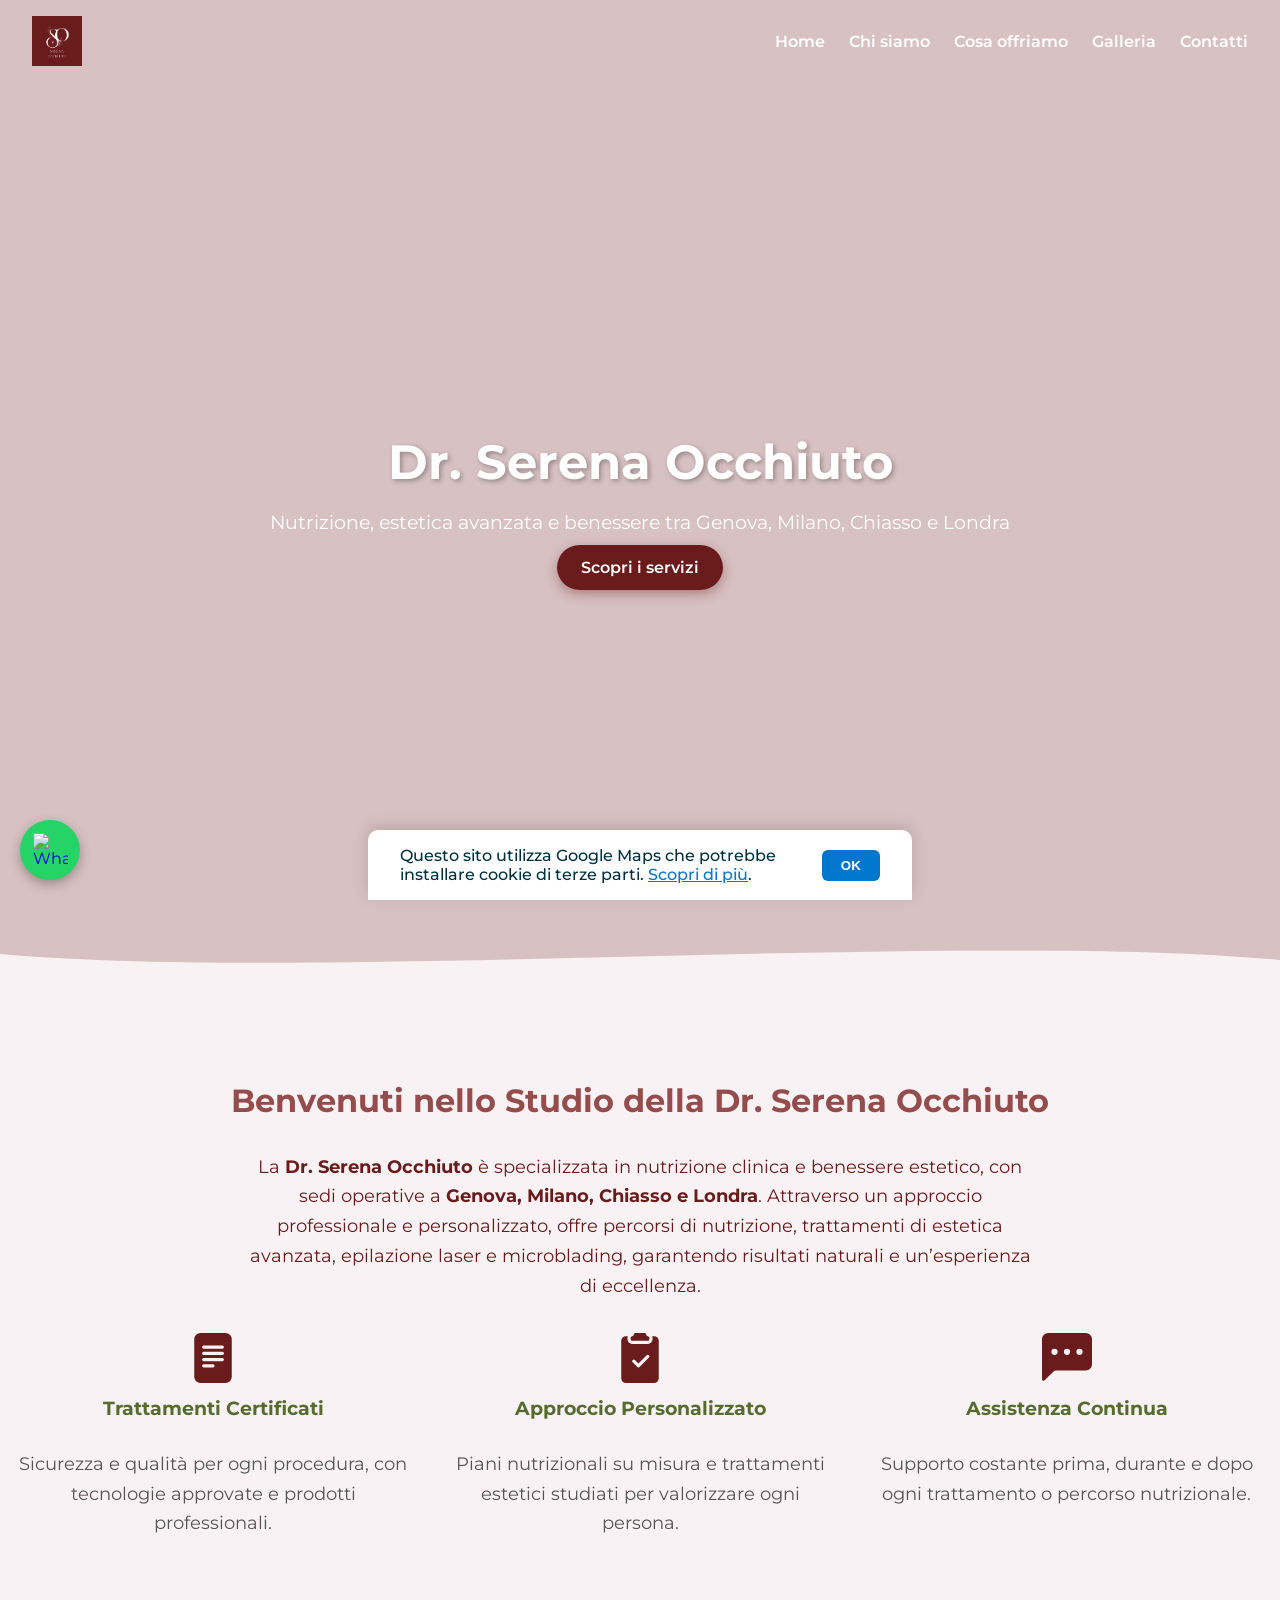
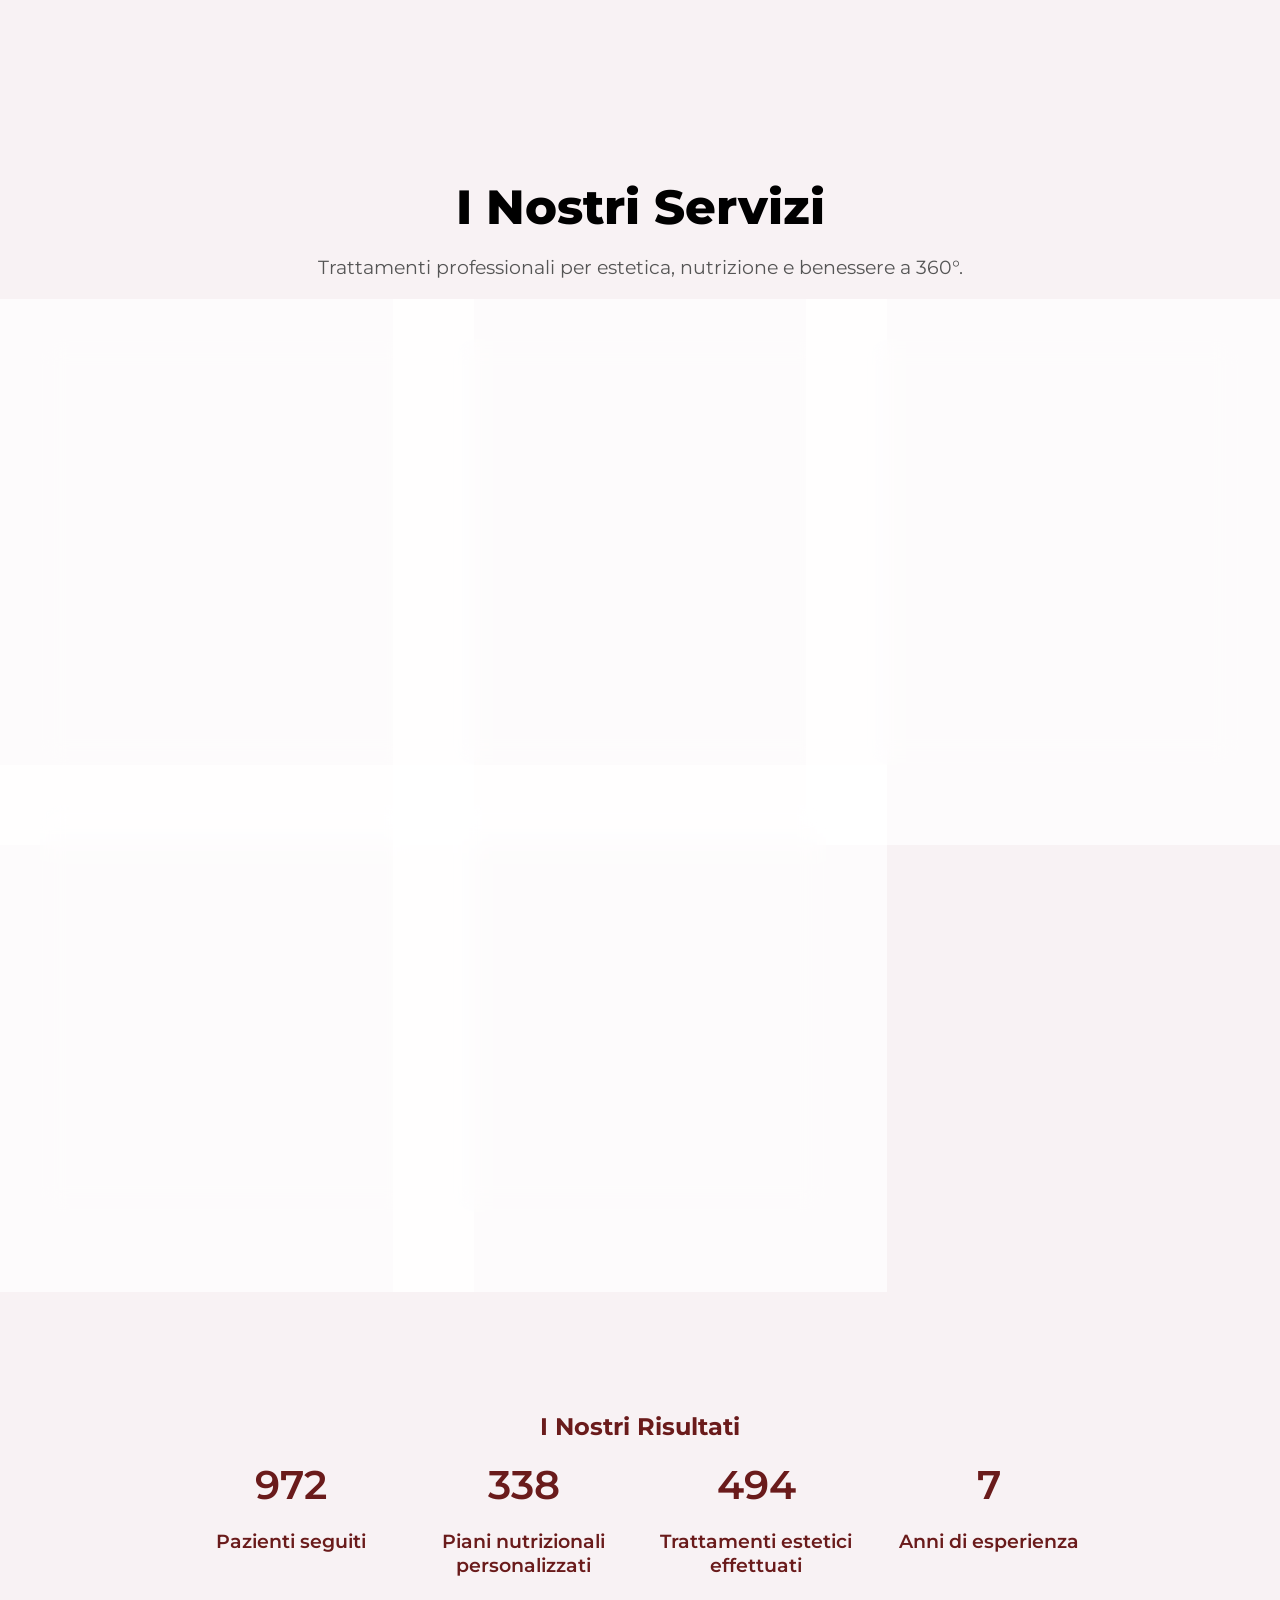
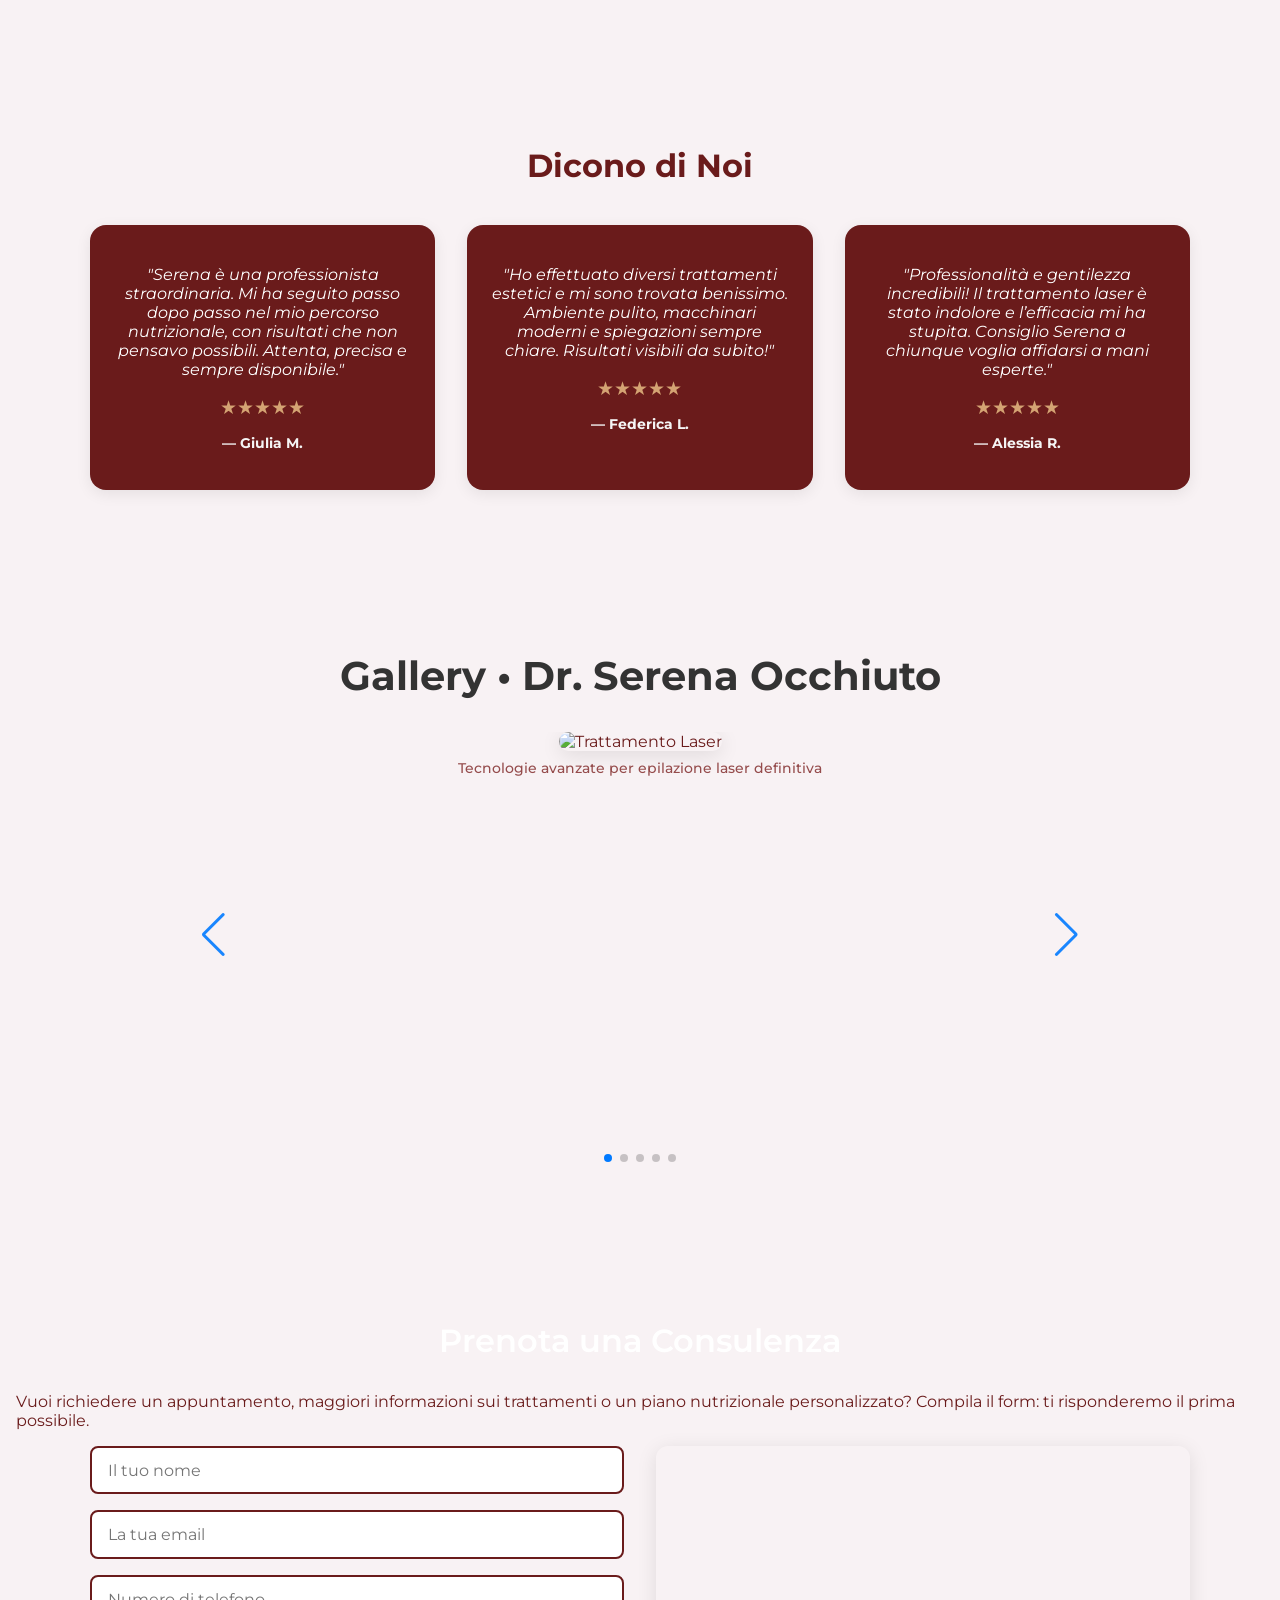
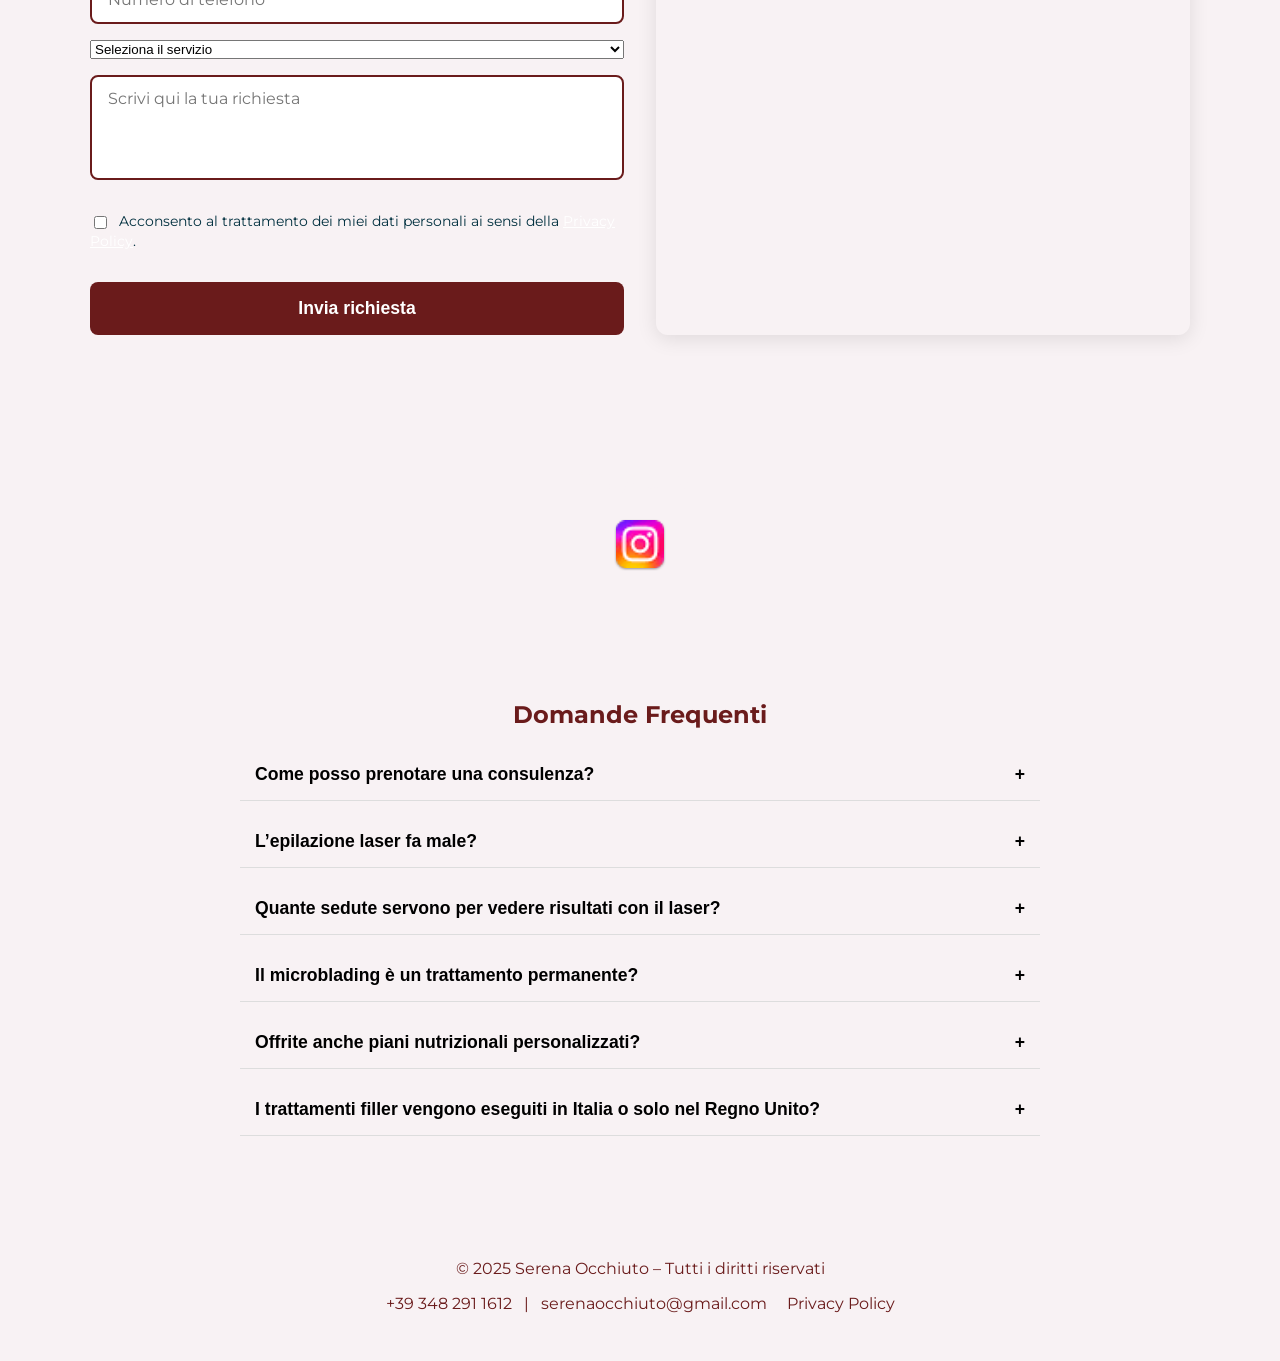
==== index.html @ f7e4e3d3 "inizio" ====
<!DOCTYPE html>
<html lang="it">
<head>
    <meta charset="UTF-8">
    <meta name="viewport" content="width=device-width, initial-scale=1.0">
    <title>Dott. Serena Occhiuto - Home</title>
    <link rel="icon" href="O.png" type="image/png">
    <link rel="stylesheet" href="style.css">
    <link href="https://cdn.jsdelivr.net/npm/aos@2.3.4/dist/aos.css" rel="stylesheet">
    <link href="https://fonts.googleapis.com/css2?family=Montserrat:wght@400;600&display=swap" rel="stylesheet">
    <link rel="stylesheet" href="https://cdn.jsdelivr.net/npm/swiper@10/swiper-bundle.min.css" />
    <link rel="stylesheet" href="https://cdnjs.cloudflare.com/ajax/libs/font-awesome/6.4.0/css/all.min.css" integrity="sha512-papTgkAgF6DHQps4jzFqXTmFChFbRpiEuk+xO+Uuk6A3pFP6Y65IG9Bp6PA2XvwFyKxJQfaJTOkB3Vr+VsyYkg==" crossorigin="anonymous" referrerpolicy="no-referrer" /></head>
<body>

<div id="cookie-banner" class="hidden">
    <p>
        Questo sito utilizza Google Maps che potrebbe installare cookie di terze parti.
        <a href="/privacy.html" target="_blank" rel="noopener">Scopri di più</a>.
    </p>
    <button id="accept-cookies">OK</button>
</div>

<!-- Navbar -->
<header class="navbar" id="navbar">
    <img src="O.png" alt="Alma Favignana logo" class="logo">
    <div class="menu-toggle" id="menu-toggle" aria-label="Apri menu">&#9776;</div>
    <nav class="nav-links" id="nav">
        <a href="#hero">Home</a>
        <a href="#about">Chi siamo</a>
        <a href="#lux-services">Cosa offriamo</a>
        <a href="#gallery">Galleria</a>
        <a href="#contact">Contatti</a>
    </nav>
</header>

<!-- Hero -->
<section class="hero" id="hero">
    <div class="hero-overlay"></div>
    <div class="hero-content" data-aos="fade-up">
        <h1>Dr. Serena Occhiuto</h1>
        <p>Nutrizione, estetica avanzata e benessere tra Genova, Milano, Chiasso e Londra</p>
        <a href="#about" class="btn">Scopri i servizi</a>
    </div>
    <div class="hero-wave">
        <svg viewBox="0 0 1440 320" preserveAspectRatio="none">
            <path d="M0,224 C360,300 1080,160 1440,240 L1440,320 L0,320 Z"></path>
        </svg>
    </div>
</section>



<!-- About -->
<section id="about" data-aos="fade-up">
    <h2>Benvenuti nello Studio della Dr. Serena Occhiuto</h2>

    <div class="about-intro">
        <p>
            La <strong>Dr. Serena Occhiuto</strong> è specializzata in nutrizione clinica e benessere estetico,
            con sedi operative a <strong>Genova, Milano, Chiasso e Londra</strong>.
            Attraverso un approccio professionale e personalizzato, offre percorsi di
            nutrizione, trattamenti di estetica avanzata, epilazione laser e microblading,
            garantendo risultati naturali e un’esperienza di eccellenza.
        </p>
    </div>

    <!-- Sezione vantaggi con icone sopra -->
    <div class="about-benefits" data-aos="fade-up">
        <div class="benefit-item">
            <!-- Icona SVG inline -->
            <svg xmlns="http://www.w3.org/2000/svg" width="50" height="50" fill="currentColor" class="bi bi-file-text-fill" viewBox="0 0 16 16">
                <path d="M12 0H4a2 2 0 0 0-2 2v12a2 2 0 0 0 2 2h8a2 2 0 0 0 2-2V2a2 2 0 0 0-2-2M5 4h6a.5.5 0 0 1 0 1H5a.5.5 0 0 1 0-1m-.5 2.5A.5.5 0 0 1 5 6h6a.5.5 0 0 1 0 1H5a.5.5 0 0 1-.5-.5M5 8h6a.5.5 0 0 1 0 1H5a.5.5 0 0 1 0-1m0 2h3a.5.5 0 0 1 0 1H5a.5.5 0 0 1 0-1"/>
            </svg>
            <h3>Trattamenti Certificati</h3>
            <p>Sicurezza e qualità per ogni procedura, con tecnologie approvate e prodotti professionali.</p>
        </div>

        <div class="benefit-item">
            <svg xmlns="http://www.w3.org/2000/svg" width="50" height="50" fill="currentColor" class="bi bi-clipboard2-check-fill" viewBox="0 0 16 16">
                <path d="M10 .5a.5.5 0 0 0-.5-.5h-3a.5.5 0 0 0-.5.5.5.5 0 0 1-.5.5.5.5 0 0 0-.5.5V2a.5.5 0 0 0 .5.5h5A.5.5 0 0 0 11 2v-.5a.5.5 0 0 0-.5-.5.5.5 0 0 1-.5-.5"/>
                <path d="M4.085 1H3.5A1.5 1.5 0 0 0 2 2.5v12A1.5 1.5 0 0 0 3.5 16h9a1.5 1.5 0 0 0 1.5-1.5v-12A1.5 1.5 0 0 0 12.5 1h-.585q.084.236.085.5V2a1.5 1.5 0 0 1-1.5 1.5h-5A1.5 1.5 0 0 1 4 2v-.5q.001-.264.085-.5m6.769 6.854-3 3a.5.5 0 0 1-.708 0l-1.5-1.5a.5.5 0 1 1 .708-.708L7.5 9.793l2.646-2.647a.5.5 0 0 1 .708.708"/>
            </svg>
            <h3>Approccio Personalizzato</h3>
            <p>Piani nutrizionali su misura e trattamenti estetici studiati per valorizzare ogni persona.</p>
        </div>

        <div class="benefit-item">
            <svg xmlns="http://www.w3.org/2000/svg" width="50" height="50" fill="currentColor" class="bi bi-chat-left-dots-fill" viewBox="0 0 16 16">
                <path d="M0 2a2 2 0 0 1 2-2h12a2 2 0 0 1 2 2v8a2 2 0 0 1-2 2H4.414a1 1 0 0 0-.707.293L.854 15.146A.5.5 0 0 1 0 14.793zm5 4a1 1 0 1 0-2 0 1 1 0 0 0 2 0m4 0a1 1 0 1 0-2 0 1 1 0 0 0 2 0m3 1a1 1 0 1 0 0-2 1 1 0 0 0 0 2"/>
            </svg>
            <h3>Assistenza Continua</h3>
            <p>Supporto costante prima, durante e dopo ogni trattamento o percorso nutrizionale.</p>
        </div>
    </div>
</section>

<section id="lux-services" class="lux-services">
    <div class="lux-container">

        <h2 class="lux-title" data-aos="fade-up">I Nostri Servizi</h2>
        <p class="lux-subtitle" data-aos="fade-up">
            Trattamenti professionali per estetica, nutrizione e benessere a 360°.
        </p>

        <div class="lux-grid">

            <!-- CARD 1 -->
            <div class="lux-card" data-aos="zoom-in">
                <div class="lux-img">
                    <img src="https://colombo.b-cdn.net/wp-content/uploads/2021/09/ragioni_per_mangiare_sano.jpg" alt="">
                </div>
                <div class="lux-content">
                    <h3>Nutrizione Clinica</h3>
                    <p>Piani personalizzati per dimagrimento, benessere ormonale e salute metabolica.</p>
                </div>
            </div>

            <!-- CARD 2 -->
            <div class="lux-card" data-aos="zoom-in" data-aos-delay="100">
                <div class="lux-img">
                    <img src="https://centroesteticovanille.com/wp-content/uploads/2022/04/centro-estetico-trattamenti-di-laserterapia-Modena-consulenza.jpg" alt="">
                </div>
                <div class="lux-content">
                    <h3>Estetica Avanzata</h3>
                    <p>Filler labbra, biostimolazioni, skinbooster e trattamenti anti-age.</p>
                </div>
            </div>

            <!-- CARD 3 -->
            <div class="lux-card" data-aos="zoom-in" data-aos-delay="200">
                <div class="lux-img">
                    <img src="https://cdn01.cupsolidale.it/slir/w1200/upload/2/65d5f2d66c13a_laser-peli.png" alt="">
                </div>
                <div class="lux-content">
                    <h3>Epilazione Laser</h3>
                    <p>Risultati permanenti e sicuri con laser professionale di ultima generazione.</p>
                </div>
            </div>

            <!-- CARD 4 -->
            <div class="lux-card" data-aos="zoom-in" data-aos-delay="300">
                <div class="lux-img">
                    <img src="https://queensalon.it/wp-content/uploads/2022/09/MICROBLADING-queensalon.jpg" alt="">
                </div>
                <div class="lux-content">
                    <h3>Microblading</h3>
                    <p>Tecnica pelo a pelo iperrealistica per sopracciglia perfette e definite.</p>
                </div>
            </div>

            <!-- CARD 5 -->
            <div class="lux-card" data-aos="zoom-in" data-aos-delay="400">
                <div class="lux-img">
                    <img src="https://mimicao.it/wp-content/uploads/2023/05/microblading-a-torino.jpg" alt="">
                </div>
                <div class="lux-content">
                    <h3>Trattamenti UK</h3>
                    <p>Filler, anti-age e contouring eseguiti da professionista qualificata in UK.</p>
                </div>
            </div>

        </div>

    </div>
</section>

<!-- Counter animati -->
<section id="counters" class="counter-section" data-aos="fade-up">
    <h2>I Nostri Risultati</h2>

    <div class="counter-container">

        <div class="counter-box">
            <span class="counter" data-target="3508">0</span>
            <p>Pazienti seguiti</p>
        </div>

        <div class="counter-box">
            <span class="counter" data-target="1237">0</span>
            <p>Piani nutrizionali personalizzati</p>
        </div>

        <div class="counter-box">
            <span class="counter" data-target="1810">0</span>
            <p>Trattamenti estetici effettuati</p>
        </div>

        <div class="counter-box">
            <span class="counter" data-target="7">0</span>
            <p>Anni di esperienza</p>
        </div>

    </div>
</section>
<!-- Reviews -->
<section id="reviews" class="reviews-section" data-aos="fade-up">
    <h2>Dicono di Noi</h2>

    <div class="reviews-container">

        <div class="review-card">
            <p class="review-text">
                "Serena è una professionista straordinaria. Mi ha seguito passo dopo passo nel mio percorso nutrizionale, con risultati che non pensavo possibili. Attenta, precisa e sempre disponibile."
            </p>
            <div class="review-stars">★★★★★</div>
            <p class="review-author">— Giulia M.</p>
        </div>

        <div class="review-card">
            <p class="review-text">
                "Ho effettuato diversi trattamenti estetici e mi sono trovata benissimo. Ambiente pulito, macchinari moderni e spiegazioni sempre chiare. Risultati visibili da subito!"
            </p>
            <div class="review-stars">★★★★★</div>
            <p class="review-author">— Federica L.</p>
        </div>

        <div class="review-card">
            <p class="review-text">
                "Professionalità e gentilezza incredibili! Il trattamento laser è stato indolore e l’efficacia mi ha stupita. Consiglio Serena a chiunque voglia affidarsi a mani esperte."
            </p>
            <div class="review-stars">★★★★★</div>
            <p class="review-author">— Alessia R.</p>
        </div>

    </div>
</section>

<!-- Galleria -->
<section id="gallery" class="gallery-section" data-aos="fade-up">
    <h2>Gallery • Dr. Serena Occhiuto</h2>

    <div class="swiper mySwiper">
        <div class="swiper-wrapper">

            <div class="swiper-slide">
                <img src="https://lamanicure.it/wp-content/themes/yootheme/cache/Centro-estetico-per-Epilazione-laser--303c34d3.jpeg" alt="Trattamento Laser">
                <p class="caption">Tecnologie avanzate per epilazione laser definitiva</p>
            </div>

            <div class="swiper-slide">
                <img src="https://www.safenutrition.it/upimages/pianonutri.jpg" alt="Nutrizione">
                <p class="caption">Piani nutrizionali personalizzati per ogni esigenza</p>
            </div>

            <div class="swiper-slide">
                <img src="https://www.jacademy.com/wp-content/uploads/2023/09/microblading-2.jpg" alt="Microblading">
                <p class="caption">Microblading professionale: sopracciglia perfette e naturali</p>
            </div>

            <div class="swiper-slide">
                <img src="https://www.beautyarmony.it/wp-content/uploads/2023/03/AdobeStock_341291846.jpg" alt="Estetica Avanzata">
                <p class="caption">Trattamenti viso e corpo per un benessere totale</p>
            </div>

            <div class="swiper-slide">
                <img src="https://www.my-personaltrainer.it/2025/04/17/trattamenti-iniettivi_900x760.jpeg" alt="Filler">
                <p class="caption">Trattamenti estetici iniettivi (UK)</p>
            </div>

        </div>

        <!-- Pagination + Navigation -->
        <div class="swiper-pagination"></div>
        <div class="swiper-button-prev"></div>
        <div class="swiper-button-next"></div>
    </div>
</section>

<!-- Contatti / Prenotazioni -->
<section id="contact" class="cta" data-aos="fade-up">
    <h2>Prenota una Consulenza</h2>
    <p class="cta-intro">
        Vuoi richiedere un appuntamento, maggiori informazioni sui trattamenti o un piano nutrizionale personalizzato?
        Compila il form: ti risponderemo il prima possibile.
    </p>

    <div class="contact-container">

        <!-- Form -->
        <form class="contact-form" data-aos="fade-up" data-aos-delay="200">
            <input type="text" name="name" placeholder="Il tuo nome" required>
            <input type="email" name="email" placeholder="La tua email" required>
            <input type="tel" name="phone" placeholder="Numero di telefono" required>

            <select name="service" required>
                <option value="" disabled selected>Seleziona il servizio</option>
                <option value="nutrizione">Nutrizione</option>
                <option value="laser">Epilazione Laser</option>
                <option value="estetica">Trattamenti Estetici</option>
                <option value="microblading">Microblading</option>
                <option value="filler">Injections (UK)</option>
                <option value="altro">Altro / Informazioni</option>
            </select>

            <textarea name="message" rows="4" placeholder="Scrivi qui la tua richiesta" required></textarea>

            <label class="privacy-consent">
                <input type="checkbox" name="privacy" required>
                Acconsento al trattamento dei miei dati personali ai sensi della
                <a href="privacy.html" target="_blank" rel="noopener">Privacy Policy</a>.
            </label>

            <button type="submit">Invia richiesta</button>
        </form>

        <!-- Map -->
        <div class="map-wrapper">
            <iframe src="https://www.google.com/maps/embed?pb=!1m18!1m12!1m3!1d2849.0149038410486!2d8.959283!3d44.43285649999999!2m3!1f0!2f0!3f0!3m2!1i1024!2i768!4f13.1!3m3!1m2!1s0x12d34525a19ebdb5%3A0x6cba00123af70db9!2sStudio%20SC!5e0!3m2!1sit!2sit!4v1764954743178!5m2!1sit!2sit" width="600" height="450" style="border:0;" allowfullscreen="" loading="lazy" referrerpolicy="no-referrer-when-downgrade"></iframe>
        </div>

    </div>
</section>

<section id="social" class="social-section" data-aos="fade-up">
    <h2>Seguici</h2>
    <div class="social-icons">
        <a href="https://www.instagram.com/__studiosc?igsh=MWx2YXNsdmRvaWEzcA%3D%3D" target="_blank" rel="noopener" aria-label="Instagram">
            <img src="[data-uri]" alt="Instagram">
        </a>
    </div>
</section>

<!-- FAQ -->
<section id="faq" class="faq-section" data-aos="fade-up">

    <h2 class="faq-title">Domande Frequenti</h2>

    <div class="faq-container">

        <div class="faq-item">
            <button class="faq-question">
                Come posso prenotare una consulenza?
                <span class="icon">+</span>
            </button>
            <div class="faq-answer">
                <p>Puoi prenotare direttamente tramite il form sul sito oppure contattarci via telefono o WhatsApp. Rispondiamo in breve tempo.</p>
            </div>
        </div>

        <div class="faq-item">
            <button class="faq-question">
                L’epilazione laser fa male?
                <span class="icon">+</span>
            </button>
            <div class="faq-answer">
                <p>No, il trattamento è generalmente ben tollerato. Può causare un lieve fastidio, ma utilizziamo tecnologie moderne che riducono la sensazione di calore.</p>
            </div>
        </div>

        <div class="faq-item">
            <button class="faq-question">
                Quante sedute servono per vedere risultati con il laser?
                <span class="icon">+</span>
            </button>
            <div class="faq-answer">
                <p>In media sono necessarie 6–10 sedute, ma varia in base al fototipo, alla zona trattata e alla crescita del pelo. Verrà valutato un percorso personalizzato.</p>
            </div>
        </div>

        <div class="faq-item">
            <button class="faq-question">
                Il microblading è un trattamento permanente?
                <span class="icon">+</span>
            </button>
            <div class="faq-answer">
                <p>No, il microblading è semi-permanente. La durata media è di 12–18 mesi, a seconda del tipo di pelle e della cura post-trattamento.</p>
            </div>
        </div>

        <div class="faq-item">
            <button class="faq-question">
                Offrite anche piani nutrizionali personalizzati?
                <span class="icon">+</span>
            </button>
            <div class="faq-answer">
                <p>Sì, realizziamo percorsi nutrizionali personalizzati per dimagrimento, benessere metabolico, sport, ritenzione idrica e obiettivi estetici.</p>
            </div>
        </div>

        <div class="faq-item">
            <button class="faq-question">
                I trattamenti filler vengono eseguiti in Italia o solo nel Regno Unito?
                <span class="icon">+</span>
            </button>
            <div class="faq-answer">
                <p>I trattamenti iniettivi (come filler e anti-age) vengono eseguiti esclusivamente nel Regno Unito, dove la professionista è certificata.</p>
            </div>
        </div>

    </div>
</section>

<a href="https://wa.me/393482911612" class="whatsapp" target="_blank" rel="noopener noreferrer">
    <img src="https://upload.wikimedia.org/wikipedia/commons/6/6b/WhatsApp.svg" alt="WhatsApp" />
</a>

<!-- Footer -->
<footer data-aos="fade-up">
    <p>&copy; 2025 Serena Occhiuto – Tutti i diritti riservati</p>
    <p>
        <a href="tel:+393202467716"> +39 348 291 1612</a> |
        <a href=""> serenaocchiuto@gmail.com</a>
        <a href="privacy.html">Privacy Policy</a>
    </p>
</footer>

<!-- Script -->
<script src="https://cdn.jsdelivr.net/npm/swiper@10/swiper-bundle.min.js"></script>
<script src="script.js"></script>
<script src="https://cdn.jsdelivr.net/npm/aos@2.3.4/dist/aos.js"></script>

<script>
    AOS.init({ duration: 800, once: true });
</script>
</body>
</html>
---- style.css ----
@import url('https://fonts.googleapis.com/css2?family=Inter:wght@400;500;600&display=swap');

html {
    scroll-behavior: smooth;
}

:root {
    --marine: #954c4c;
    --sand: #F8F2F4;
    --dark: #2C2C2C;
}

body {
    margin: 0;
    font-family: 'Montserrat', sans-serif;
    background: var(--sand);
    color: #6A1B1B;
}


.free-shipping {
    background-color: var(--sand); /* sfondo chiaro */
    overflow: hidden;
    white-space: nowrap;

}

.scrolling-text p {
    display: inline-block;
    padding-left: 100%; /* parte fuori dallo schermo a destra */
    animation: scroll-left 15s linear infinite;
    font-weight: bold;
    font-size: 1rem;
    color: #556B2F; /* colore testo */
}

@keyframes scroll-left {
    0% { transform: translateX(0); }
    100% { transform: translateX(-100%); }
}

/* Responsive */
@media (max-width: 600px) {
    .scrolling-text p {
        font-size: 0.9rem;
    }
}


/* Navbar */
.navbar {
    position: fixed;
    top: 0;
    left: 0;
    right: 0;
    z-index: 1000;
    display: flex;
    justify-content: space-between;
    align-items: center;
    padding: 1rem 2rem;
    background-color: transparent;
    transition: background-color 0.4s ease, box-shadow 0.4s ease;
}

.navbar.scrolled {
    background-color: #6A1B1B;
    box-shadow: 0 4px 12px rgba(0, 0, 0, 0.15);
}

.logo {
    height: 50px;
}

.nav-links {
    display: flex;
    gap: 1.5rem;
    align-items: center;
}

.nav-links a {
    color: white;
    text-decoration: none;
    font-weight: 600;
    position: relative;
    transition: color 0.3s ease;
}

.nav-links a::after {
    content: "";
    position: absolute;
    left: 0;
    bottom: -5px;
    height: 2px;
    width: 100%;
    background: #D4A373;
    transform: scaleX(0);
    transform-origin: right;
    transition: transform 0.3s ease;
}

.nav-links a:hover {
    color: #D4A373;
}

.nav-links a:hover::after {
    transform: scaleX(1);
    transform-origin: left;
}

/* Toggle hamburger */
.menu-toggle {
    display: none;
    font-size: 2rem;
    cursor: pointer;
    color: white;
    z-index: 1001;
}

/* Mobile */
@media (max-width: 768px) {
    .nav-links {
        position: fixed;
        top: 0;
        right: -100%;
        height: 100vh;
        width: 40%;
        background: #6A1B1B;
        flex-direction: column;
        justify-content: center;
        align-items: flex-start;
        padding: 4rem 2rem;
        gap: 1.5rem;
        transition: right 0.4s ease-in-out;
        z-index: 999;
    }

    .nav-links.open {
        right: 0;
    }

    .nav-links a {
        font-size: 1.2rem;
        width: 100%;
        border-bottom: 1px solid rgba(255, 255, 255, 0.1);
        padding-bottom: 0.8rem;
    }

    .menu-toggle {
        display: block;
    }
}

/* Hero */
.hero {
    padding-top: 80px; /* o quanto è alta la navbar  */
    position: relative;
    height: 90vh;
    background: url('https://www.beautech.it/wp-content/uploads/4-8.jpg') center/cover no-repeat;
    display: flex;
    align-items: center;
    justify-content: center;
    text-align: center;
    color: white;
    padding-bottom: 100px; /* Spazio per non sovrapporre il bottone */
    overflow: hidden;
}

.hero-overlay {
    position: absolute;
    inset: 0;
    background: rgba(106, 27, 27, 0.5);
    opacity: 0.45; /* più basso = più trasparente */
}

.hero-content {
    position: relative;
    z-index: 1;
    text-align: center;
    color: white;
    padding: 2rem;
}

.hero-content h1 {
    font-size: 3rem;
    margin-bottom: 0.5rem;
    text-shadow: 2px 2px 5px rgba(0,0,0,0.3);
}

.hero-content p {
    font-size: 1.2rem;
    margin-bottom: 1.5rem;
}

/* Pulsante hero */
.btn {
    background: #6A1B1B;
    color: #fff;
    padding: 0.8rem 1.5rem;
    border-radius: 50px;
    text-decoration: none;
    font-weight: 600;
    box-shadow: 0 4px 12px rgba(106, 27, 27, 0.4);
    transition: transform 0.2s ease, box-shadow 0.3s ease;
}

.btn:hover {
    transform: translateY(-2px);
    box-shadow: 0 6px 15px rgba(106, 27, 27, 0.6);
}

/* Onda */
.hero-wave {
    position: absolute;
    bottom: 0;
    left: 0;
    width: 100%;
    line-height: 0;
    z-index: 1;
}

.hero-wave svg {
    display: block;
    width: 100%;
    height: 120px;
    fill: var(--sand);
}

.hero-wave path {
    fill: var(--sand);
}

@media (max-width: 768px) {
    .hero {
        padding-bottom: 140px; /* più spazio sotto per evitare sovrapposizione */
    }

    .hero-wave svg {
        height: 160px; /* onda più grande su mobile */
    }
}

/* About */
#about {
    padding: 4rem 1rem;
    text-align: center;
    background: var(--sand);
}

#about h2 {
    font-size: 2rem;
    margin-bottom: 2rem;
    color: var(--marine);
}

#about p {
    max-width: 800px;
    margin: 1rem auto;
    font-size: 1.1rem;
    line-height: 1.7;
}

.about-list {
    list-style: none;
    padding: 0;
    max-width: 700px;
    margin: 1rem auto;
    text-align: left;
}

.about-list li {
    position: relative;
    padding-left: 1.5rem;
    margin-bottom: 0.8rem;
    font-size: 1.05rem;
}

.about-list li::before {
    content: '✔';
    position: absolute;
    left: 0;
    color: var(--marine);
    font-size: 1rem;
}

.about-benefits {
    display: flex;
    justify-content: space-between;
    gap: 2rem;
    margin-top: 2rem;
    flex-wrap: wrap;
    text-align: center;
}

.benefit-item {
    display: flex;
    flex-direction: column;
    align-items: center;
    gap: 0.8rem;
    flex: 1 1 250px;
}

.benefit-item img {
    width: 60px;
    height: 60px;
}

.benefit-item h3 {
    margin: 0;
    font-size: 1.2rem;
    color: #556B2F;
}

.benefit-item p {
    margin: 0.3rem 0 0;
    color: #555;
    font-size: 0.95rem;
}

/* Responsive */
@media (max-width: 768px) {
    .about-benefits {
        flex-direction: column;
        gap: 1.5rem;
    }
}


/* Services Section */
.services-section {
    padding: 100px 20px;
    text-align: center;
    background: var(--sand);
}

.services-section h2 {
    font-size: 2.8rem;
    font-weight: 700;
    margin-bottom: 10px;
    color: #111;
}

.services-subtitle {
    font-size: 1.1rem;
    color: #555;
    margin-bottom: 50px;
}

/* Grid Layout */
.services-grid {
    display: grid;
    grid-template-columns: repeat(auto-fit, minmax(260px, 1fr));
    gap: 30px;
}

/* Service Card */
.service-card {
    background: #fff;
    padding: 40px 25px;
    border-radius: 20px;
    box-shadow: 0 10px 35px rgba(0,0,0,0.08);
    transition: all 0.3s ease;
    cursor: pointer;
    position: relative;
    overflow: hidden;
}

.service-card:hover {
    transform: translateY(-10px);
    box-shadow: 0 20px 45px rgba(0,0,0,0.15);
}

/* Icon */
.service-icon {
    font-size: 60px;
    margin-bottom: 20px;
    color: #c89af2; /* Colore di accento moderno */
}

/* Heading */
.service-card h3 {
    font-size: 1.4rem;
    font-weight: 600;
    margin-bottom: 10px;
    color: #222;
}

/* Text */
.service-card p {
    font-size: 1rem;
    color: #666;
}

/* Hover Glow Effect */
.service-card::before {
    content: "";
    position: absolute;
    top: -50%;
    left: -50%;
    width: 250%;
    height: 250%;
    background: radial-gradient(circle, rgba(200,154,242,0.2) 0%, transparent 70%);
    transform: scale(0);
    transition: transform 0.4s ease;
}

.service-card:hover::before {
    transform: scale(1);
}

.lux-services {
    padding: 120px 20px;
    background: var(--sand);
}

.lux-container {
    max-width: 1200px;
    margin: auto;
    text-align: center;
}

.lux-title {
    font-size: 3rem;
    font-weight: 800;
    margin-bottom: 10px;
    color: #000;
}

.lux-subtitle {
    font-size: 1.2rem;
    color: #555;
    margin-bottom: 60px;
}

/* GRID */
.lux-grid {
    display: grid;
    grid-template-columns: repeat(auto-fit, minmax(290px, 1fr));
    gap: 40px;
}

/* CARD */
.lux-card {
    border-radius: 24px;
    overflow: hidden;
    background: rgba(255, 255, 255, 0.7);
    backdrop-filter: blur(12px);
    box-shadow: 0 20px 40px rgba(0,0,0,0.1);
    transition: 0.4s ease;
    cursor: pointer;
    transform: translateY(0);
}

.lux-card:hover {
    transform: translateY(-12px) scale(1.03);
    box-shadow: 0 25px 60px rgba(0,0,0,0.18);
}

/* IMAGE */
.lux-img {
    height: 220px;
    overflow: hidden;
}

.lux-img img {
    width: 100%;
    height: 100%;
    object-fit: cover;
    transition: .4s;
}

.lux-card:hover .lux-img img {
    transform: scale(1.12);
}

/* TEXT */
.lux-content {
    padding: 25px 25px 35px;
}

.lux-content h3 {
    font-size: 1.6rem;
    margin-bottom: 8px;
    font-weight: 700;
    color: #222;
}

.lux-content p {
    color: #666;
    font-size: 1rem;
}



/* Reviews Section */
.reviews-section {
    background-color: var(--sand); /* bianco latte */
    padding: 4rem 1.5rem;
    text-align: center;
}

.reviews-section h2 {
    font-size: 2rem;
    color: #6A1B1B; /* oro rosato */
    margin-bottom: 2.5rem;
}

.reviews-container {
    display: grid;
    grid-template-columns: repeat(auto-fit, minmax(280px, 1fr));
    gap: 2rem;
    max-width: 1100px;
    margin: 0 auto;
}

.review-card {
    background-color: #6A1B1B; /* rosa cipria */
    border-radius: 1rem;
    padding: 1.5rem;
    box-shadow: 0 4px 15px rgba(0,0,0,0.08);
    transition: transform 0.2s ease, box-shadow 0.2s ease;
}

.review-card:hover {
    transform: translateY(-5px);
    box-shadow: 0 6px 20px rgba(0,0,0,0.12);
}

.review-text {
    font-size: 1rem;
    color: #ffffff; /* grigio tortora */
    margin-bottom: 1rem;
    font-style: italic;
}

.review-stars {
    color: #D4A373; /* oro rosato */
    font-size: 1.2rem;
    margin-bottom: 0.5rem;
}

.review-author {
    font-weight: bold;
    color: #f5f5f5;
    font-size: 0.9rem;
}

/* Mobile adjustments */
@media (max-width: 480px) {
    .reviews-section h2 {
        font-size: 1.6rem;
    }

    .review-card {
        padding: 1.2rem;
    }
}


/* FAQ */
.faq-section {
    padding: 60px 20px;
    background: var(--sand);
    text-align: center;
}
.faq-container {
    max-width: 800px;
    margin: 0 auto;
    text-align: left;
}
.faq-item {
    border-bottom: 1px solid #ddd;
    margin-bottom: 15px;
}
.faq-question {
    width: 100%;
    background: none;
    border: none;
    padding: 15px;
    font-size: 1.1rem;
    font-weight: 600;
    display: flex;
    justify-content: space-between;
    cursor: pointer;
}
.faq-answer {
    display: none;
    padding: 0 15px 15px;
    font-size: 0.95rem;
    color: #444;
}

/* Counter */
.counter-section {
    padding: 60px 20px;
    text-align: center;
    background: var(--sand);
}
.counter-container {
    display: grid;
    grid-template-columns: repeat(auto-fit, minmax(160px, 1fr));
    gap: 30px;
    max-width: 900px;
    margin: 0 auto;
}
.counter-box {
    font-size: 1.2rem;
    font-weight: 600;
}
.counter-box .counter {
    font-size: 2.5rem;
    color: #6A1B1B;
    display: block;
}





/* === Sezione Gallery === */
.gallery-section {
    padding: 4rem 2rem;
    text-align: center;
    background: var(--sand);
    border-radius: 25px; /* bordo più arrotondato */
}

.gallery-section h2 {
    font-size: 2.5rem;
    margin-bottom: 2rem;
    color: #333;
}

/* Swiper container */
.mySwiper {
    width: 100%;
    max-width: 900px;
    margin: 0 auto;
    padding-bottom: 3.5rem; /* spazio EXTRA per i pallini */
    position: relative; /* necessario per frecce */
}

/* Slide */
.swiper-slide {
    height: 450px !important; /* altezza FISSA */
    display: flex;
    justify-content: center;
    align-items: center;
    position: relative;
}

.swiper-slide img {
    width: 100%;
    height: 100%;         /* fissa l’altezza */
    object-fit: cover;    /* evita distorsione */
    border-radius: 10px;
    box-shadow: 0 4px 20px rgba(0,0,0,0.1);
    transition: transform 0.3s ease;
}

/* Hover */
.swiper-slide img:hover {
    transform: scale(1.05);
}

/* Paginazione */
.swiper-pagination {
    bottom: 1rem !important; /* resta sempre visibile */
}

/* FRECCE */
.swiper-button-prev,
.swiper-button-next {
    color: var(--marine);
    width: 2.8rem;
    height: 2.8rem;
    top: 50% !important;     /* sempre centrate */
    transform: translateY(-50%);
    z-index: 20;             /* sopra le immagini */
    opacity: 0.9;
    transition: opacity 0.3s ease;
}

.swiper-button-prev:hover,
.swiper-button-next:hover {
    opacity: 1;
}

/* Per evitare sovrapposizioni a causa del responsive */
@media (max-width: 640px) {
    .swiper-button-prev,
    .swiper-button-next {
        width: 2.2rem;
        height: 2.2rem;
    }
}
.caption {
    margin-top: 0.5rem;
    font-size: 0.9rem;
    color: var(--marine); /* o colore che preferisci */
    text-align: center;
    font-weight: 500;
}

.cta {
    padding: 3rem 1rem;
    background-color: var(--sand);
    color: #6A1B1B; /* colore testo - blu mare */
    font-family: 'Montserrat', sans-serif;
}

.cta h2 {
    text-align: center;
    font-weight: 600;
    margin-bottom: 2rem;
    font-size: 2rem;
}

#contact h2 {
    color: white;
    text-align: center;
    font-weight: 600;
    margin-bottom: 2rem;
    font-size: 2rem;
}

.contact-container {
    display: flex;
    gap: 2rem;
    max-width: 1100px;
    margin: 0 auto;
    flex-wrap: wrap;
    justify-content: center;
}

.contact-form {
    flex: 1 1 350px;
    display: flex;
    flex-direction: column;
    gap: 1rem;
}

.contact-form input,
.contact-form textarea {
    padding: 0.8rem 1rem;
    border: 2px solid #6A1B1B;
    border-radius: 8px;
    font-size: 1rem;
    font-family: inherit;
    resize: none;
    transition: border-color 0.3s ease;
}

.contact-form input:focus,
.contact-form textarea:focus {
    border-color: #6A1B1B;
    outline: none;
}

.contact-form button {
    background-color: #6A1B1B;
    color: white;
    border: none;
    padding: 1rem;
    border-radius: 8px;
    font-size: 1.1rem;
    cursor: pointer;
    font-weight: 600;
    transition: background-color 0.3s ease;
}

.contact-form button:hover {
    background-color: #8B2E2E;
}

.map-wrapper {
    flex: 1 1 350px;
    border-radius: 12px;
    overflow: hidden;
    box-shadow: 0 4px 20px rgba(0,0,0,0.1);
    min-height: 300px;
}

.map-wrapper iframe {
    width: 100%;
    height: 100%;
    min-height: 300px;
    border: 0;
    display: block;
    border-radius: 12px;
}

/* Responsive */

@media (max-width: 768px) {
    .contact-container {
        flex-direction: column;
    }

    .contact-form,
    .map-wrapper {
        flex: 1 1 100%;
    }
}

.social-section {
    padding: 3rem 1rem;
    background-color: var(--sand); /* un blu scuro coerente con tema mare */
    color: var(--sand);
    text-align: center;
}

.social-section h2 {
    font-size: 2rem;
    margin-bottom: 1.5rem;
    font-weight: 600;
}

.social-icons {
    display: flex;
    justify-content: center;
    gap: 2.5rem;
}

.social-icons a img {
    width: 48px;
    height: 48px;
    transition: transform 0.3s ease, filter 0.3s ease;
    filter: drop-shadow(0 1px 1px rgba(0, 0, 0, 0.4));
}

.social-icons a:hover img {
    transform: scale(1.2);
    filter: drop-shadow(0 4px 8px rgba(255, 255, 255, 0.8));
}


.whatsapp {
    position: fixed;
    bottom: 20px;  /* distanza dal fondo */
    left: 20px;    /* distanza dal bordo sinistro */
    display: flex;
    align-items: center;
    justify-content: center;
    background-color: #25D366; /* verde WhatsApp */
    border-radius: 50%;        /* rotondo */
    width: 60px;               /* larghezza bottone */
    height: 60px;              /* altezza bottone */
    box-shadow: 0 4px 12px rgba(0,0,0,0.3);
    z-index: 10000;
    transition: transform 0.3s ease, box-shadow 0.3s ease;
    text-decoration: none;
}

.whatsapp img {
    width: 35px;  /* dimensione logo */
    height: 35px;
}

.whatsapp:hover {
    transform: scale(1.1);
    box-shadow: 0 6px 16px rgba(0,0,0,0.4);
}

/* Adattamento per schermi piccoli */
@media (max-width: 480px) {
    .whatsapp {
        width: 50px;
        height: 50px;
    }

    .whatsapp img {
        width: 28px;
        height: 28px;
    }
}



/* Footer */
footer {
    background: var(--sand);
    color: #6A1B1B  ;
    text-align: center;
    padding: 2rem 1rem;
}

footer a {
    color: #6A1B1B;
    text-decoration: none;
    margin: 0 0.5rem;
    transition: opacity 0.3s ease;
}

footer a:hover {
    opacity: 0.8;
}

#cookie-banner {
    position: fixed;
    bottom: 0;
    left: 50%;
    transform: translateX(-50%) translateY(100%);
    background-color: #fff;
    color: #00303f;
    padding: 1rem 2rem;
    font-size: 1rem;
    box-shadow: 0 -4px 15px rgba(0,0,0,0.15);
    border-radius: 10px 10px 0 0;
    display: flex;
    justify-content: space-between;
    align-items: center;
    max-width: 480px;
    width: calc(100% - 40px);
    opacity: 0;
    gap: 1rem;
    z-index: 9999;
    transition: opacity 0.6s ease, transform 0.6s ease;
    pointer-events: auto;
}

#cookie-banner p {
    margin: 0;
    font-weight: 500;
    flex: 1;
    color: #00303f;
}

#cookie-banner a {
    color: #0077cc;
    text-decoration: underline;
}

#cookie-banner button {
    background-color: #0077cc;
    border: none;
    color: white;
    padding: 0.5rem 1.2rem;
    border-radius: 6px;
    font-weight: 600;
    cursor: pointer;
    flex-shrink: 0;
    transition: background-color 0.3s ease;
}

#cookie-banner button:hover {
    background-color: #005fa3;
}

/* Classe per far comparire il banner con fade-in + slide-up */
#cookie-banner.show {
    transform: translateX(-50%) translateY(0);
    opacity: 1;
}

.privacy-consent {
    display: block;
    font-size: 0.9rem;
    margin: 1rem 0;
    color: #00303f;
}

.privacy-consent input[type="checkbox"] {
    margin-right: 0.5rem;
    vertical-align: middle;
}

.privacy-consent a {
    color: white;
    text-decoration: underline;
}
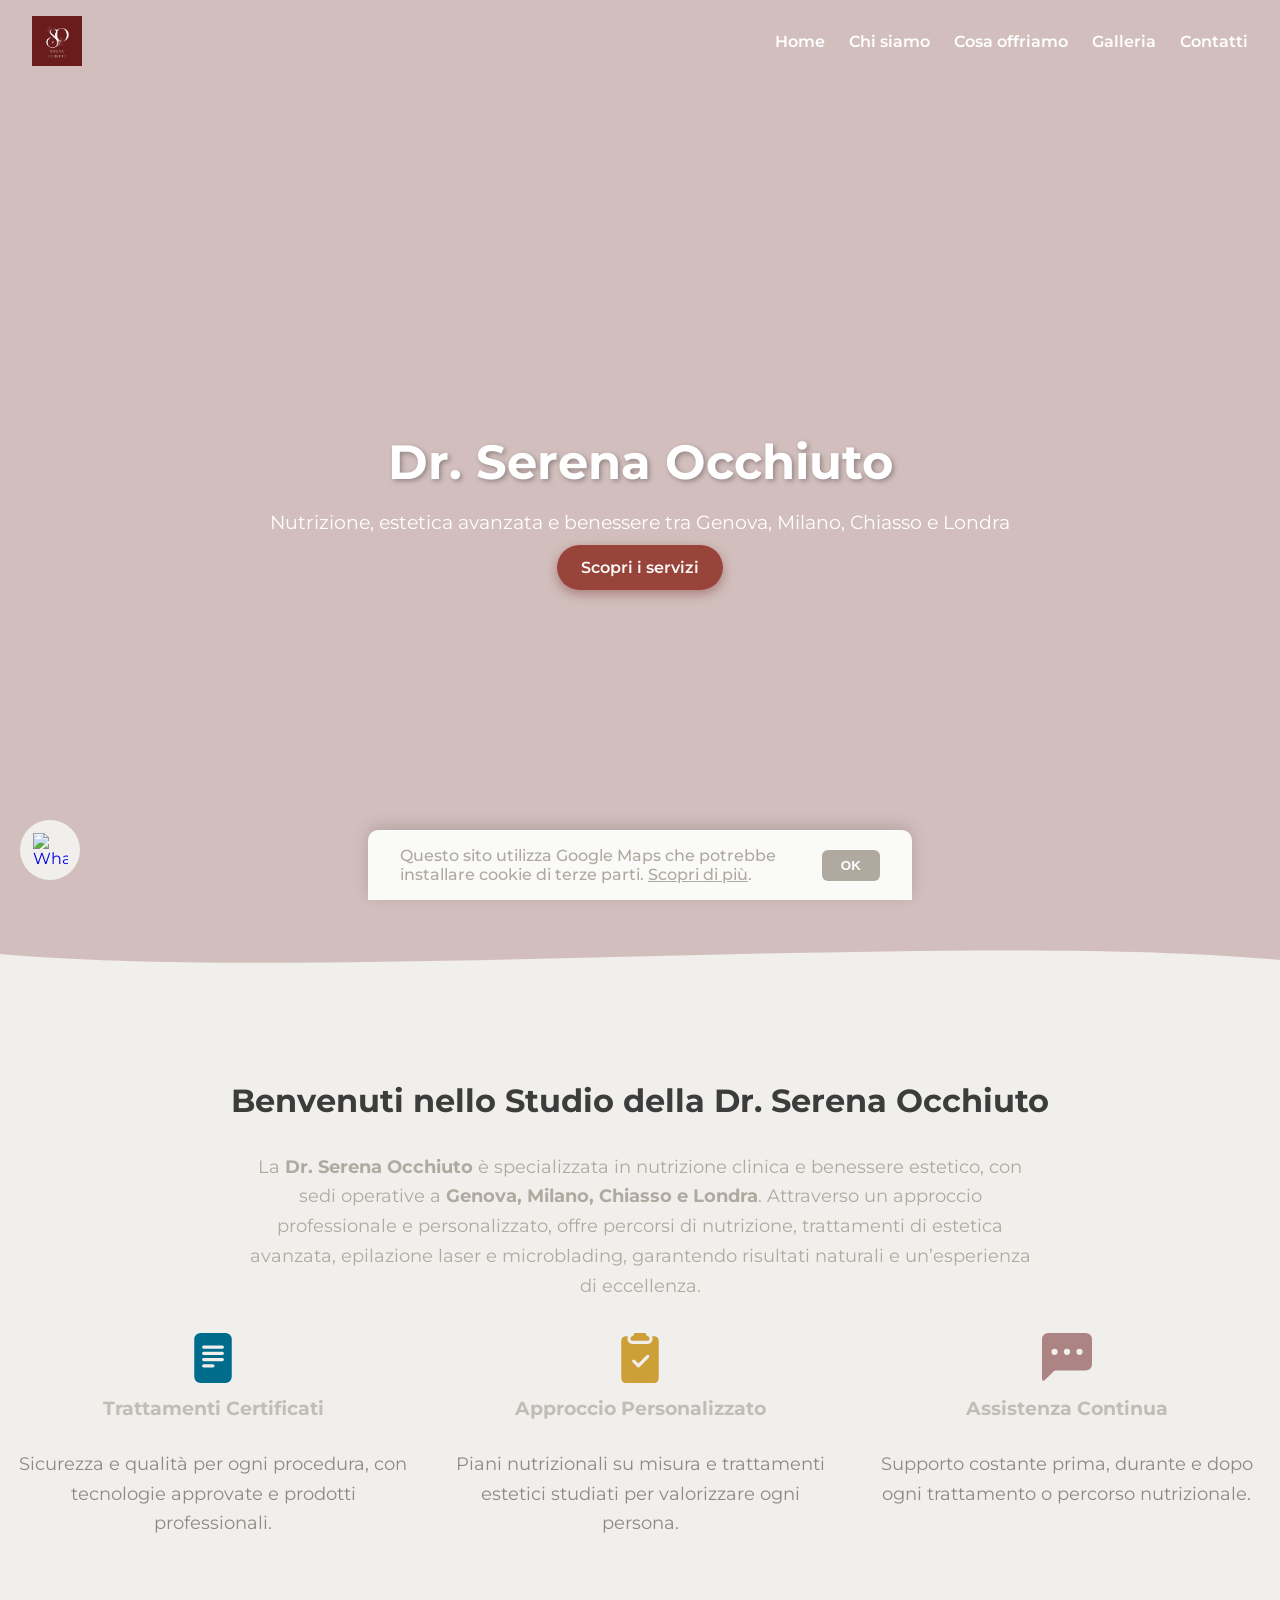
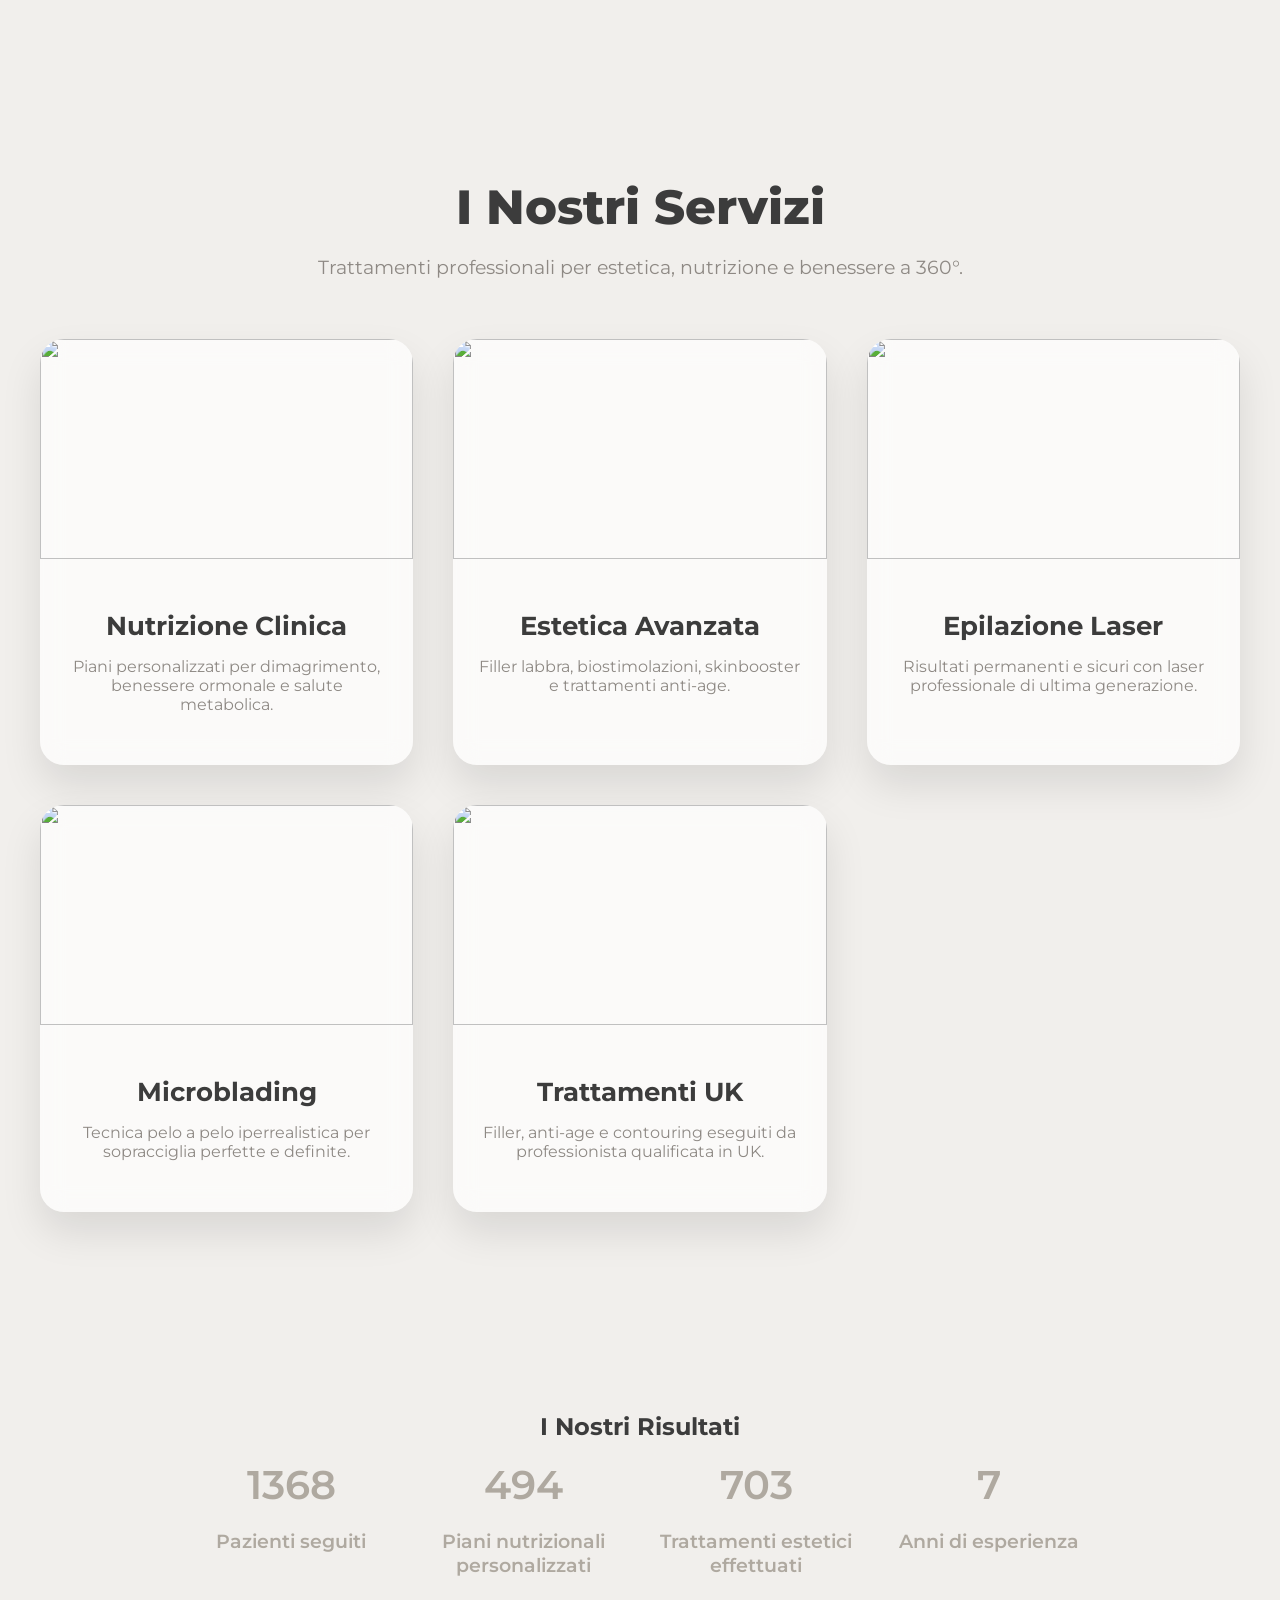
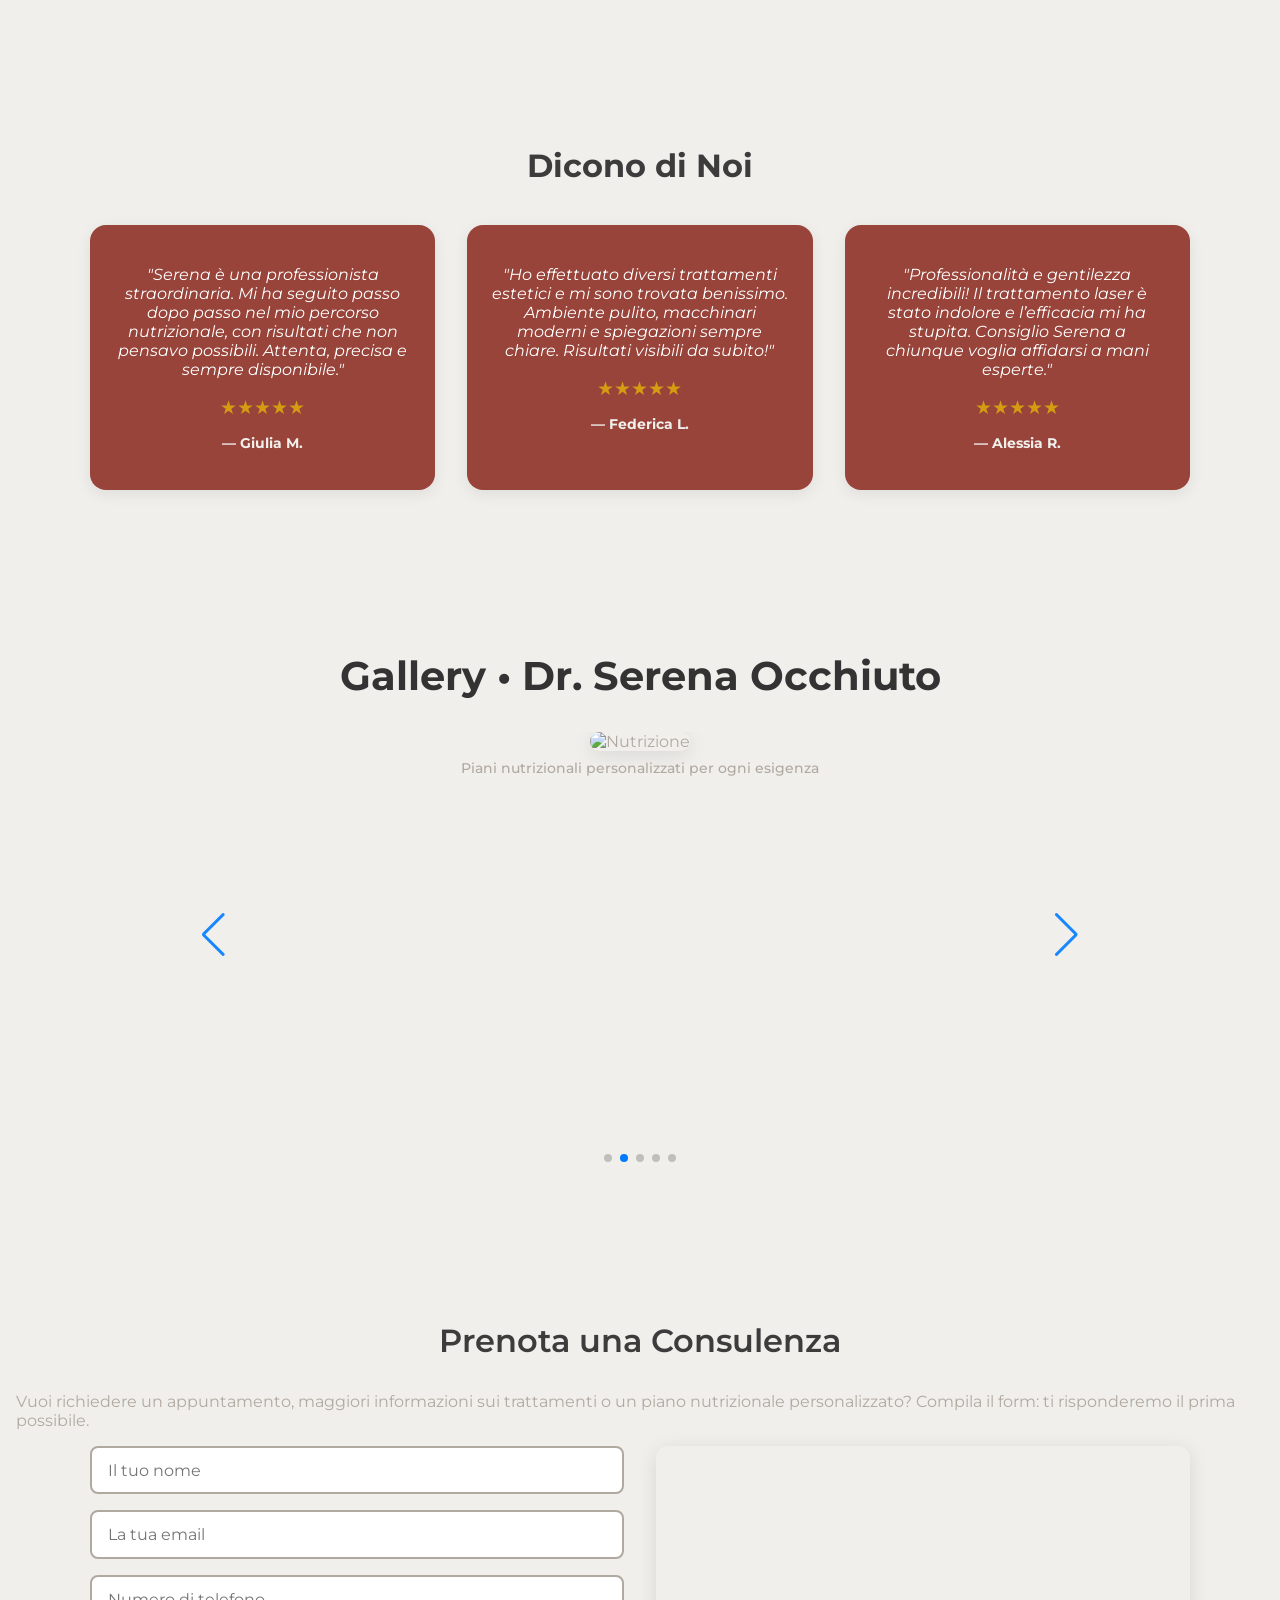
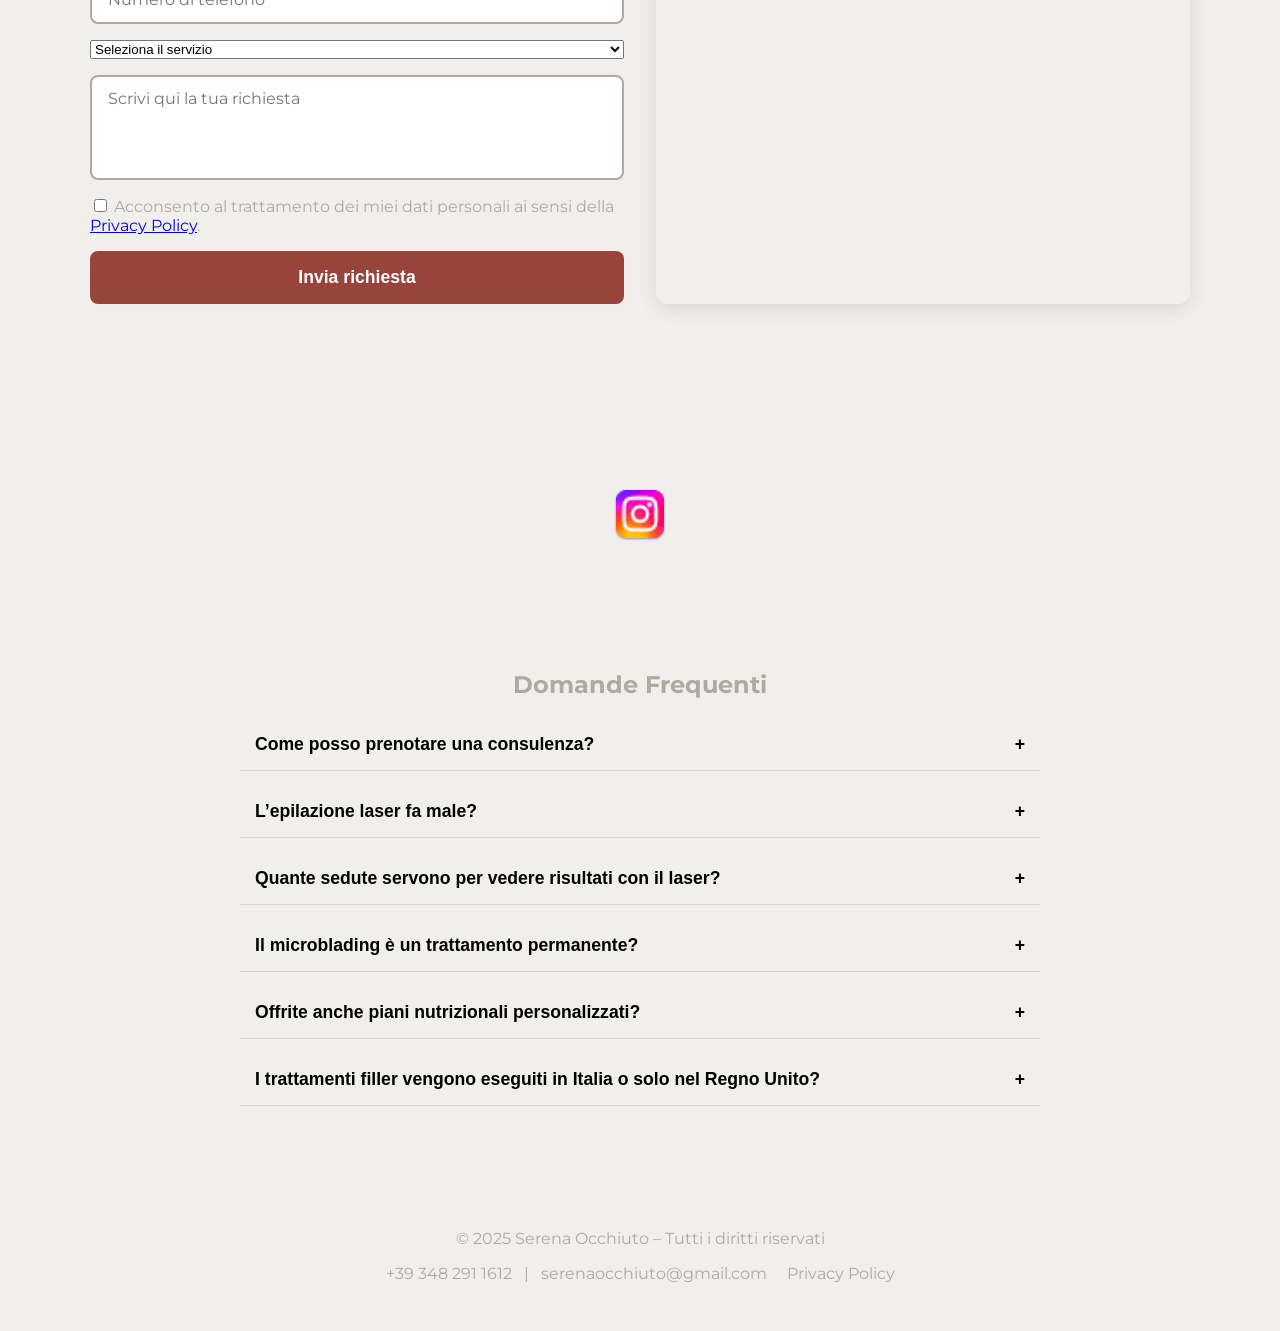
==== commit 33b0b6c3: "inizio" ====
--- a/index.html
+++ b/index.html
@@ -68,7 +68,7 @@
     <div class="about-benefits" data-aos="fade-up">
         <div class="benefit-item">
             <!-- Icona SVG inline -->
-            <svg xmlns="http://www.w3.org/2000/svg" width="50" height="50" fill="currentColor" class="bi bi-file-text-fill" viewBox="0 0 16 16">
+            <svg xmlns="http://www.w3.org/2000/svg" width="50" height="50" fill="#006c8c" class="bi bi-file-text-fill" viewBox="0 0 16 16">
                 <path d="M12 0H4a2 2 0 0 0-2 2v12a2 2 0 0 0 2 2h8a2 2 0 0 0 2-2V2a2 2 0 0 0-2-2M5 4h6a.5.5 0 0 1 0 1H5a.5.5 0 0 1 0-1m-.5 2.5A.5.5 0 0 1 5 6h6a.5.5 0 0 1 0 1H5a.5.5 0 0 1-.5-.5M5 8h6a.5.5 0 0 1 0 1H5a.5.5 0 0 1 0-1m0 2h3a.5.5 0 0 1 0 1H5a.5.5 0 0 1 0-1"/>
             </svg>
             <h3>Trattamenti Certificati</h3>
@@ -76,7 +76,7 @@
         </div>
 
         <div class="benefit-item">
-            <svg xmlns="http://www.w3.org/2000/svg" width="50" height="50" fill="currentColor" class="bi bi-clipboard2-check-fill" viewBox="0 0 16 16">
+            <svg xmlns="http://www.w3.org/2000/svg" width="50" height="50" fill="#CC9F37FF" class="bi bi-clipboard2-check-fill" viewBox="0 0 16 16">
                 <path d="M10 .5a.5.5 0 0 0-.5-.5h-3a.5.5 0 0 0-.5.5.5.5 0 0 1-.5.5.5.5 0 0 0-.5.5V2a.5.5 0 0 0 .5.5h5A.5.5 0 0 0 11 2v-.5a.5.5 0 0 0-.5-.5.5.5 0 0 1-.5-.5"/>
                 <path d="M4.085 1H3.5A1.5 1.5 0 0 0 2 2.5v12A1.5 1.5 0 0 0 3.5 16h9a1.5 1.5 0 0 0 1.5-1.5v-12A1.5 1.5 0 0 0 12.5 1h-.585q.084.236.085.5V2a1.5 1.5 0 0 1-1.5 1.5h-5A1.5 1.5 0 0 1 4 2v-.5q.001-.264.085-.5m6.769 6.854-3 3a.5.5 0 0 1-.708 0l-1.5-1.5a.5.5 0 1 1 .708-.708L7.5 9.793l2.646-2.647a.5.5 0 0 1 .708.708"/>
             </svg>
@@ -85,7 +85,7 @@
         </div>
 
         <div class="benefit-item">
-            <svg xmlns="http://www.w3.org/2000/svg" width="50" height="50" fill="currentColor" class="bi bi-chat-left-dots-fill" viewBox="0 0 16 16">
+            <svg xmlns="http://www.w3.org/2000/svg" width="50" height="50" fill="#AC8484FF" class="bi bi-chat-left-dots-fill" viewBox="0 0 16 16">
                 <path d="M0 2a2 2 0 0 1 2-2h12a2 2 0 0 1 2 2v8a2 2 0 0 1-2 2H4.414a1 1 0 0 0-.707.293L.854 15.146A.5.5 0 0 1 0 14.793zm5 4a1 1 0 1 0-2 0 1 1 0 0 0 2 0m4 0a1 1 0 1 0-2 0 1 1 0 0 0 2 0m3 1a1 1 0 1 0 0-2 1 1 0 0 0 0 2"/>
             </svg>
             <h3>Assistenza Continua</h3>
--- a/style.css
+++ b/style.css
@@ -5,16 +5,16 @@
 }
 
 :root {
-    --marine: #954c4c;
-    --sand: #F8F2F4;
-    --dark: #2C2C2C;
+    --marine: #AFA9A0;
+    --sand: #F1EFEC;
+    --dark: #3C3C3C;
 }
 
 body {
     margin: 0;
     font-family: 'Montserrat', sans-serif;
     background: var(--sand);
-    color: #6A1B1B;
+    color: #AFA9A0;
 }
 
 
@@ -31,7 +31,7 @@
     animation: scroll-left 15s linear infinite;
     font-weight: bold;
     font-size: 1rem;
-    color: #556B2F; /* colore testo */
+    color: #C2BCB6; /* colore testo */
 }
 
 @keyframes scroll-left {
@@ -63,7 +63,7 @@
 }
 
 .navbar.scrolled {
-    background-color: #6A1B1B;
+    background-color: #DCE5DF;
     box-shadow: 0 4px 12px rgba(0, 0, 0, 0.15);
 }
 
@@ -92,14 +92,14 @@
     bottom: -5px;
     height: 2px;
     width: 100%;
-    background: #D4A373;
+    background: #C2BCB6;
     transform: scaleX(0);
     transform-origin: right;
     transition: transform 0.3s ease;
 }
 
 .nav-links a:hover {
-    color: #D4A373;
+    color: #C2BCB6;
 }
 
 .nav-links a:hover::after {
@@ -124,7 +124,7 @@
         right: -100%;
         height: 100vh;
         width: 40%;
-        background: #6A1B1B;
+        background: #AFA9A0;
         flex-direction: column;
         justify-content: center;
         align-items: flex-start;
@@ -193,8 +193,8 @@
 
 /* Pulsante hero */
 .btn {
-    background: #6A1B1B;
-    color: #fff;
+    background: #98443a;
+    color: #FAFAF9;
     padding: 0.8rem 1.5rem;
     border-radius: 50px;
     text-decoration: none;
@@ -249,7 +249,7 @@
 #about h2 {
     font-size: 2rem;
     margin-bottom: 2rem;
-    color: var(--marine);
+    color: #3C3C3C;
 }
 
 #about p {
@@ -302,17 +302,18 @@
 .benefit-item img {
     width: 60px;
     height: 60px;
+    background-color: #ac8484;
 }
 
 .benefit-item h3 {
     margin: 0;
     font-size: 1.2rem;
-    color: #556B2F;
+    color: #C2BCB6;
 }
 
 .benefit-item p {
     margin: 0.3rem 0 0;
-    color: #555;
+    color: #8E8984;
     font-size: 0.95rem;
 }
 
@@ -329,19 +330,19 @@
 .services-section {
     padding: 100px 20px;
     text-align: center;
-    background: var(--sand);
+    background: #FAFAF9;
 }
 
 .services-section h2 {
     font-size: 2.8rem;
     font-weight: 700;
     margin-bottom: 10px;
-    color: #111;
+    color: #3C3C3C;
 }
 
 .services-subtitle {
     font-size: 1.1rem;
-    color: #555;
+    color: #8E8984;
     margin-bottom: 50px;
 }
 
@@ -354,7 +355,7 @@
 
 /* Service Card */
 .service-card {
-    background: #fff;
+    background: #FAFAF9;
     padding: 40px 25px;
     border-radius: 20px;
     box-shadow: 0 10px 35px rgba(0,0,0,0.08);
@@ -373,7 +374,7 @@
 .service-icon {
     font-size: 60px;
     margin-bottom: 20px;
-    color: #c89af2; /* Colore di accento moderno */
+    color: #C2BCB6; /* Colore di accento moderno */
 }
 
 /* Heading */
@@ -381,13 +382,13 @@
     font-size: 1.4rem;
     font-weight: 600;
     margin-bottom: 10px;
-    color: #222;
+    color: #3C3C3C;
 }
 
 /* Text */
 .service-card p {
     font-size: 1rem;
-    color: #666;
+    color: #8E8984;
 }
 
 /* Hover Glow Effect */
@@ -422,12 +423,12 @@
     font-size: 3rem;
     font-weight: 800;
     margin-bottom: 10px;
-    color: #000;
+    color: #3C3C3C;
 }
 
 .lux-subtitle {
     font-size: 1.2rem;
-    color: #555;
+    color: #8E8984;
     margin-bottom: 60px;
 }
 
@@ -481,11 +482,11 @@
     font-size: 1.6rem;
     margin-bottom: 8px;
     font-weight: 700;
-    color: #222;
+    color: #3C3C3C;
 }
 
 .lux-content p {
-    color: #666;
+    color: #8E8984;
     font-size: 1rem;
 }
 
@@ -500,7 +501,7 @@
 
 .reviews-section h2 {
     font-size: 2rem;
-    color: #6A1B1B; /* oro rosato */
+    color: #3C3C3C; /* oro rosato */
     margin-bottom: 2.5rem;
 }
 
@@ -513,7 +514,7 @@
 }
 
 .review-card {
-    background-color: #6A1B1B; /* rosa cipria */
+    background-color: #98443a; /* rosa cipria */
     border-radius: 1rem;
     padding: 1.5rem;
     box-shadow: 0 4px 15px rgba(0,0,0,0.08);
@@ -527,20 +528,20 @@
 
 .review-text {
     font-size: 1rem;
-    color: #ffffff; /* grigio tortora */
+    color: white; /* grigio tortora */
     margin-bottom: 1rem;
     font-style: italic;
 }
 
 .review-stars {
-    color: #D4A373; /* oro rosato */
+    color: #d59b13; /* oro rosato */
     font-size: 1.2rem;
     margin-bottom: 0.5rem;
 }
 
 .review-author {
     font-weight: bold;
-    color: #f5f5f5;
+    color: #F1EFEC;
     font-size: 0.9rem;
 }
 
@@ -568,7 +569,7 @@
     text-align: left;
 }
 .faq-item {
-    border-bottom: 1px solid #ddd;
+    border-bottom: 1px solid #DCD7D2;
     margin-bottom: 15px;
 }
 .faq-question {
@@ -586,7 +587,7 @@
     display: none;
     padding: 0 15px 15px;
     font-size: 0.95rem;
-    color: #444;
+    color: #3C3C3C;
 }
 
 /* Counter */
@@ -595,6 +596,11 @@
     text-align: center;
     background: var(--sand);
 }
+
+.counter-section h2{
+    color: #3C3C3C;
+}
+
 .counter-container {
     display: grid;
     grid-template-columns: repeat(auto-fit, minmax(160px, 1fr));
@@ -608,7 +614,7 @@
 }
 .counter-box .counter {
     font-size: 2.5rem;
-    color: #6A1B1B;
+    color: #AFA9A0;
     display: block;
 }
 
@@ -618,8 +624,7 @@
 
 /* === Sezione Gallery === */
 .gallery-section {
-    padding: 4rem 2rem;
-    text-align: center;
+    padding: 4rem 2rem; text-align: center;
     background: var(--sand);
     border-radius: 25px; /* bordo più arrotondato */
 }
@@ -635,13 +640,15 @@
     width: 100%;
     max-width: 900px;
     margin: 0 auto;
-    padding-bottom: 3.5rem; /* spazio EXTRA per i pallini */
+    padding-bottom: 3.5rem;
+    /* spazio EXTRA per i pallini */
     position: relative; /* necessario per frecce */
 }
 
 /* Slide */
 .swiper-slide {
-    height: 450px !important; /* altezza FISSA */
+    height: 450px !important;
+    /* altezza FISSA */
     display: flex;
     justify-content: center;
     align-items: center;
@@ -657,42 +664,35 @@
     transition: transform 0.3s ease;
 }
 
-/* Hover */
-.swiper-slide img:hover {
-    transform: scale(1.05);
-}
+/* Hover */ .swiper-slide img:hover {
+                transform: scale(1.05);
+            }
 
 /* Paginazione */
 .swiper-pagination {
-    bottom: 1rem !important; /* resta sempre visibile */
-}
-
+    bottom: 1rem !important;
+    /* resta sempre visibile */
+}
 /* FRECCE */
-.swiper-button-prev,
-.swiper-button-next {
+.swiper-button-prev, .swiper-button-next {
     color: var(--marine);
     width: 2.8rem;
     height: 2.8rem;
-    top: 50% !important;     /* sempre centrate */
+    top: 50% !important;
+    /* sempre centrate */
     transform: translateY(-50%);
-    z-index: 20;             /* sopra le immagini */
-    opacity: 0.9;
-    transition: opacity 0.3s ease;
-}
-
-.swiper-button-prev:hover,
-.swiper-button-next:hover {
-    opacity: 1;
-}
-
-/* Per evitare sovrapposizioni a causa del responsive */
+    z-index: 20;
+    /* sopra le immagini */
+    opacity: 0.9; transition: opacity 0.3s ease;
+} .swiper-button-prev:hover, .swiper-button-next:hover {
+      opacity: 1;
+  } /* Per evitare sovrapposizioni a causa del responsive */
 @media (max-width: 640px) {
-    .swiper-button-prev,
-    .swiper-button-next {
-        width: 2.2rem;
-        height: 2.2rem;
-    }
-}
+    .swiper-button-prev, .swiper-button-next {
+        width: 2.2rem; height: 2.2rem;
+    }
+}
+
 .caption {
     margin-top: 0.5rem;
     font-size: 0.9rem;
@@ -704,7 +704,7 @@
 .cta {
     padding: 3rem 1rem;
     background-color: var(--sand);
-    color: #6A1B1B; /* colore testo - blu mare */
+    color: #AFA9A0; /* colore testo - blu mare */
     font-family: 'Montserrat', sans-serif;
 }
 
@@ -716,7 +716,7 @@
 }
 
 #contact h2 {
-    color: white;
+    color: #3C3C3C;
     text-align: center;
     font-weight: 600;
     margin-bottom: 2rem;
@@ -742,7 +742,7 @@
 .contact-form input,
 .contact-form textarea {
     padding: 0.8rem 1rem;
-    border: 2px solid #6A1B1B;
+    border: 2px solid #AFA9A0;
     border-radius: 8px;
     font-size: 1rem;
     font-family: inherit;
@@ -752,12 +752,12 @@
 
 .contact-form input:focus,
 .contact-form textarea:focus {
-    border-color: #6A1B1B;
+    border-color: #AFA9A0;
     outline: none;
 }
 
 .contact-form button {
-    background-color: #6A1B1B;
+    background-color: #98443a;
     color: white;
     border: none;
     padding: 1rem;
@@ -769,7 +769,7 @@
 }
 
 .contact-form button:hover {
-    background-color: #8B2E2E;
+    background-color: #AFA9A0;
 }
 
 .map-wrapper {
@@ -841,11 +841,11 @@
     display: flex;
     align-items: center;
     justify-content: center;
-    background-color: #25D366; /* verde WhatsApp */
+    background-color: var(--sand); /* verde WhatsApp */
     border-radius: 50%;        /* rotondo */
     width: 60px;               /* larghezza bottone */
     height: 60px;              /* altezza bottone */
-    box-shadow: 0 4px 12px rgba(0,0,0,0.3);
+
     z-index: 10000;
     transition: transform 0.3s ease, box-shadow 0.3s ease;
     text-decoration: none;
@@ -879,13 +879,13 @@
 /* Footer */
 footer {
     background: var(--sand);
-    color: #6A1B1B  ;
+    color: #AFA9A0  ;
     text-align: center;
     padding: 2rem 1rem;
 }
 
 footer a {
-    color: #6A1B1B;
+    color: #AFA9A0;
     text-decoration: none;
     margin: 0 0.5rem;
     transition: opacity 0.3s ease;
@@ -900,8 +900,8 @@
     bottom: 0;
     left: 50%;
     transform: translateX(-50%) translateY(100%);
-    background-color: #fff;
-    color: #00303f;
+    background-color: #FAFAF9;
+    color: #AFA9A0;
     padding: 1rem 2rem;
     font-size: 1rem;
     box-shadow: 0 -4px 15px rgba(0,0,0,0.15);
@@ -922,16 +922,16 @@
     margin: 0;
     font-weight: 500;
     flex: 1;
-    color: #00303f;
+    color: #AFA9A0;
 }
 
 #cookie-banner a {
-    color: #0077cc;
+    color: #AFA9A0;
     text-decoration: underline;
 }
 
 #cookie-banner button {
-    background-color: #0077cc;
+    background-color: #AFA9A0;
     border: none;
     color: white;
     padding: 0.5rem 1.2rem;
@@ -943,28 +943,11 @@
 }
 
 #cookie-banner button:hover {
-    background-color: #005fa3;
+    background-color: #AFA9A0;
 }
 
 /* Classe per far comparire il banner con fade-in + slide-up */
 #cookie-banner.show {
     transform: translateX(-50%) translateY(0);
     opacity: 1;
-}
-
-.privacy-consent {
-    display: block;
-    font-size: 0.9rem;
-    margin: 1rem 0;
-    color: #00303f;
-}
-
-.privacy-consent input[type="checkbox"] {
-    margin-right: 0.5rem;
-    vertical-align: middle;
-}
-
-.privacy-consent a {
-    color: white;
-    text-decoration: underline;
 }
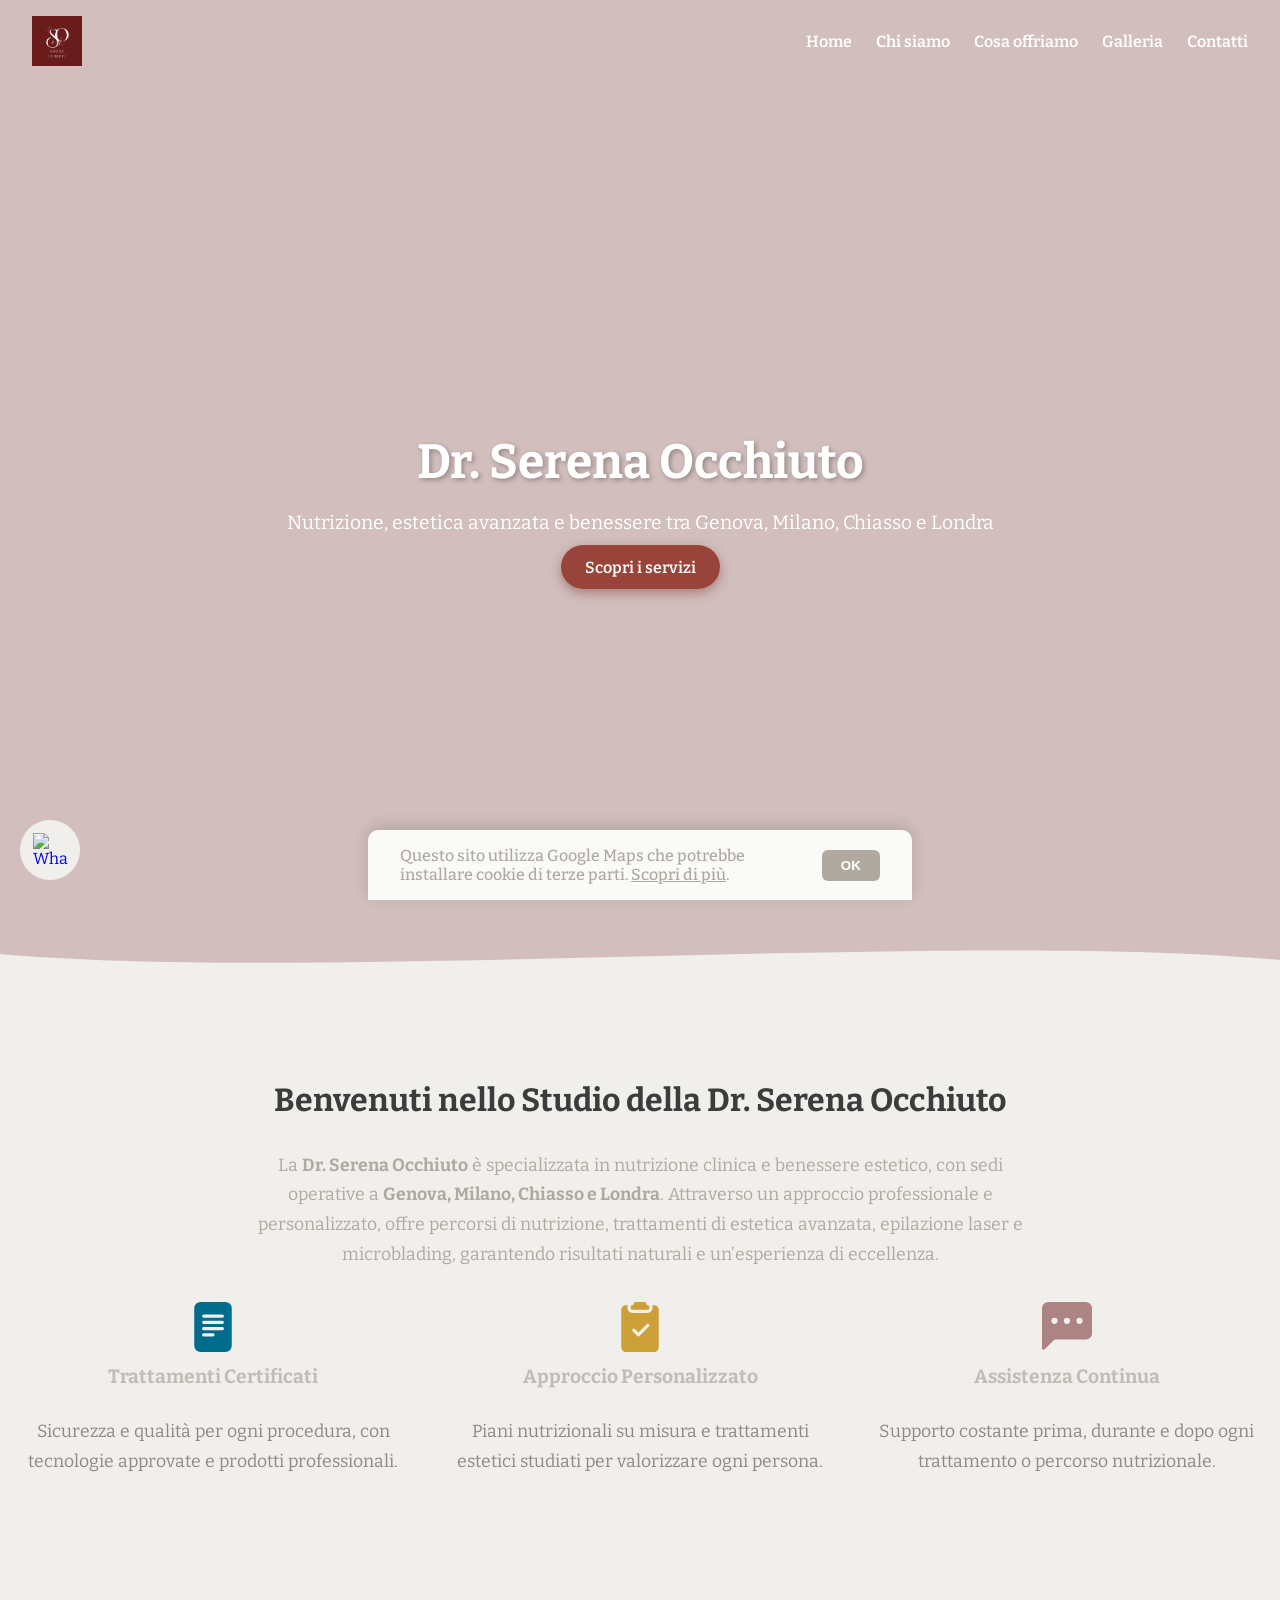
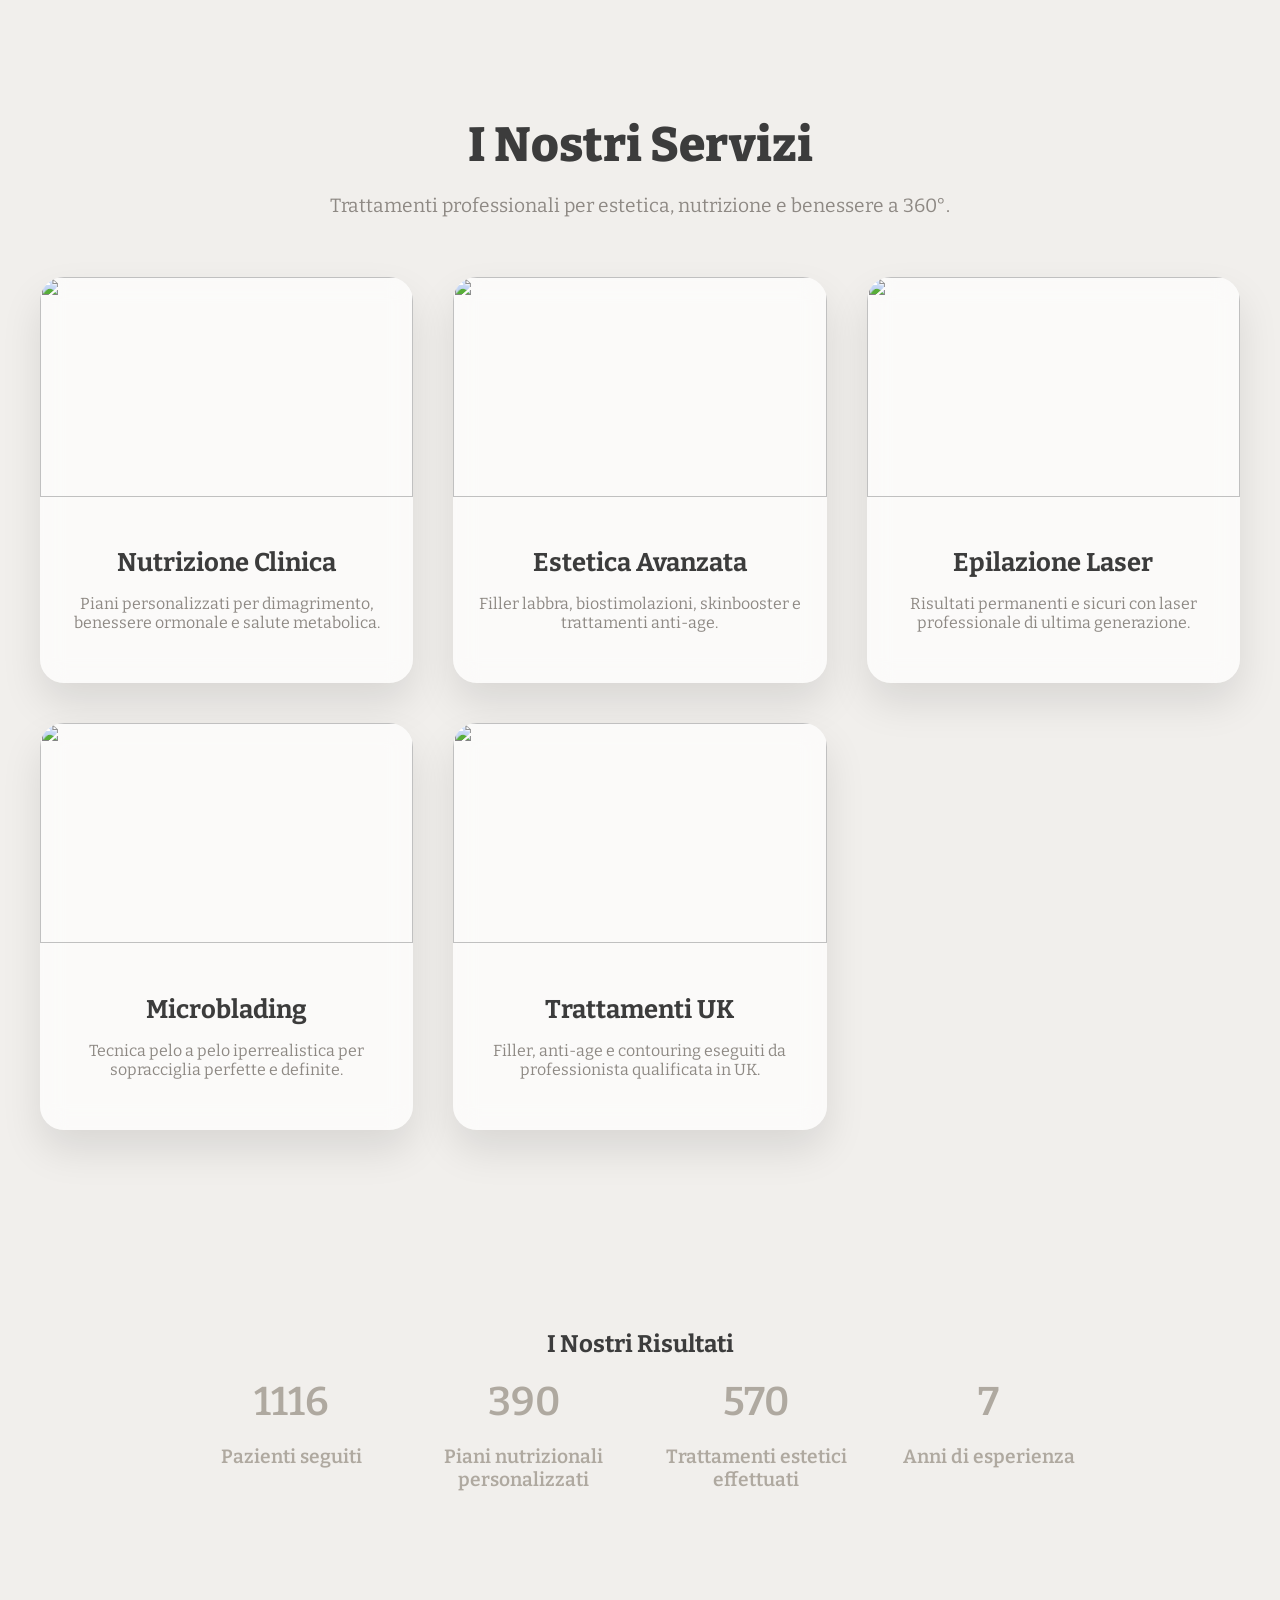
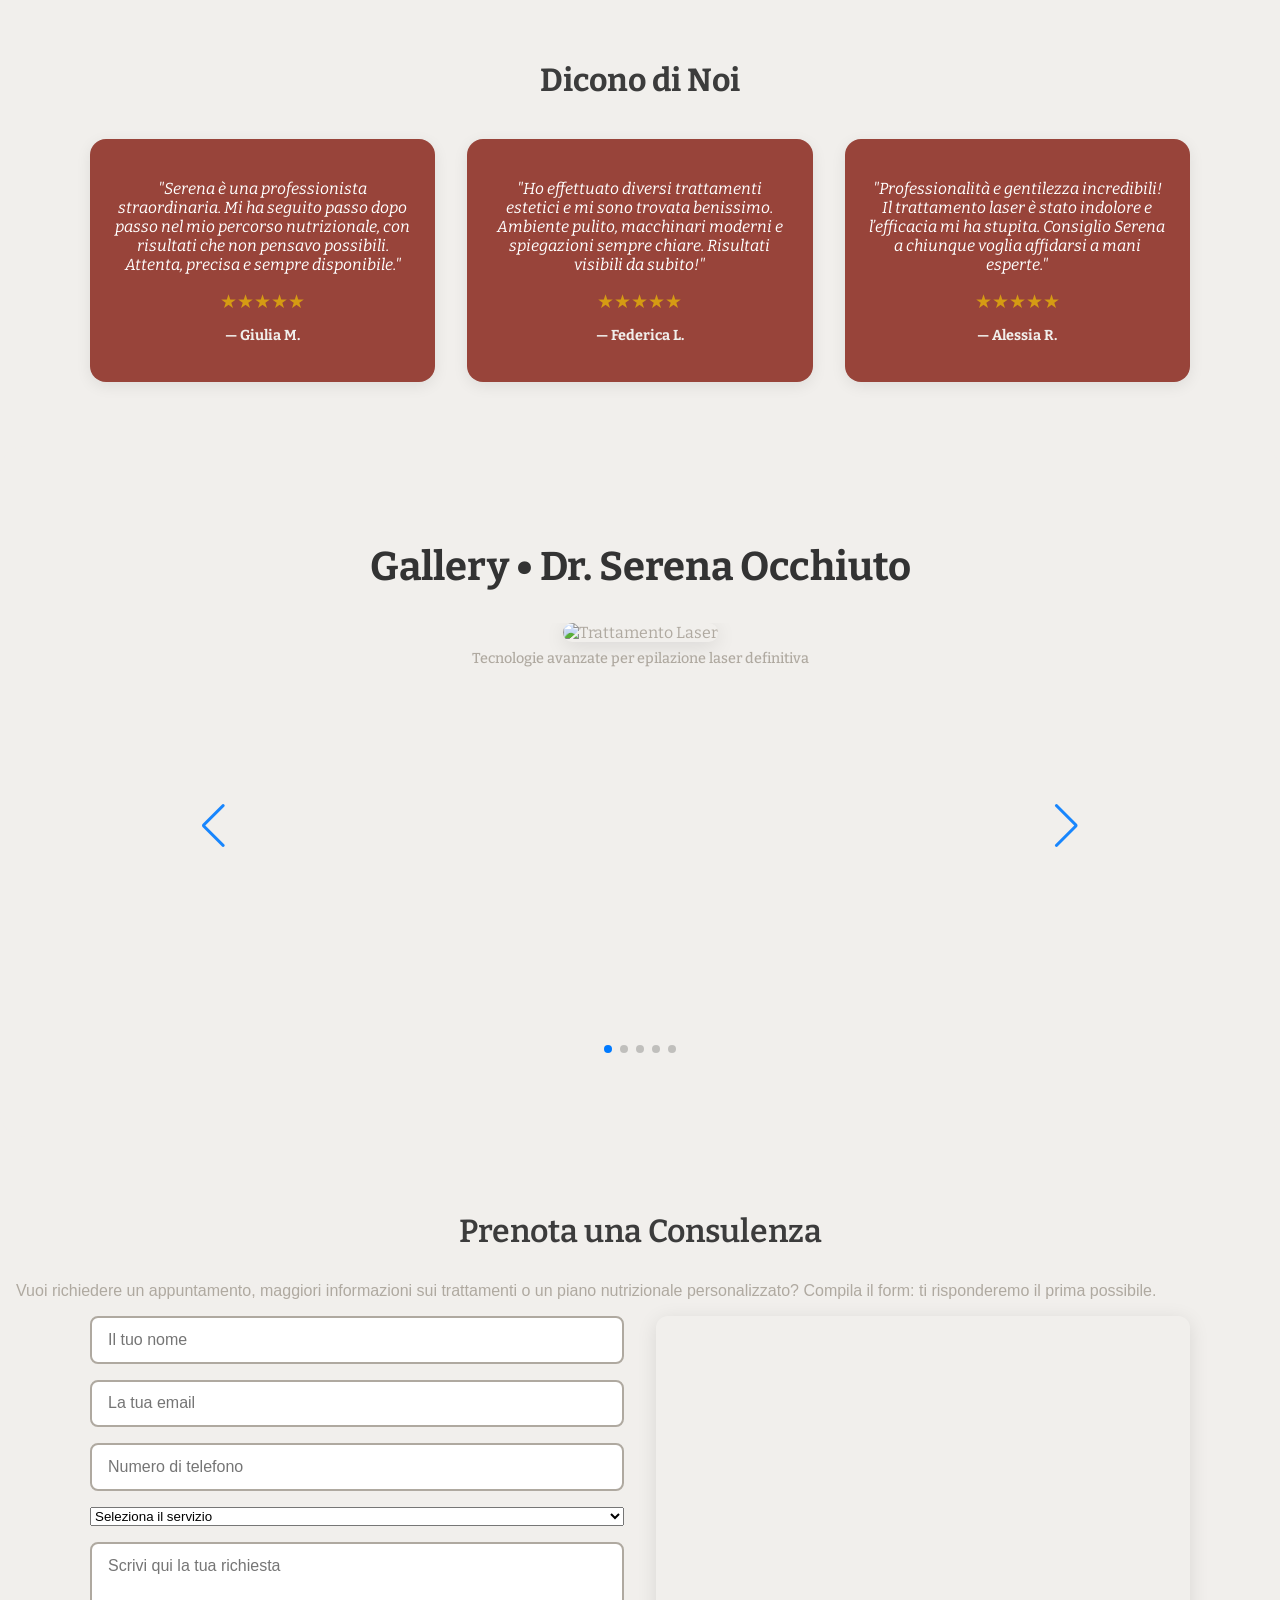
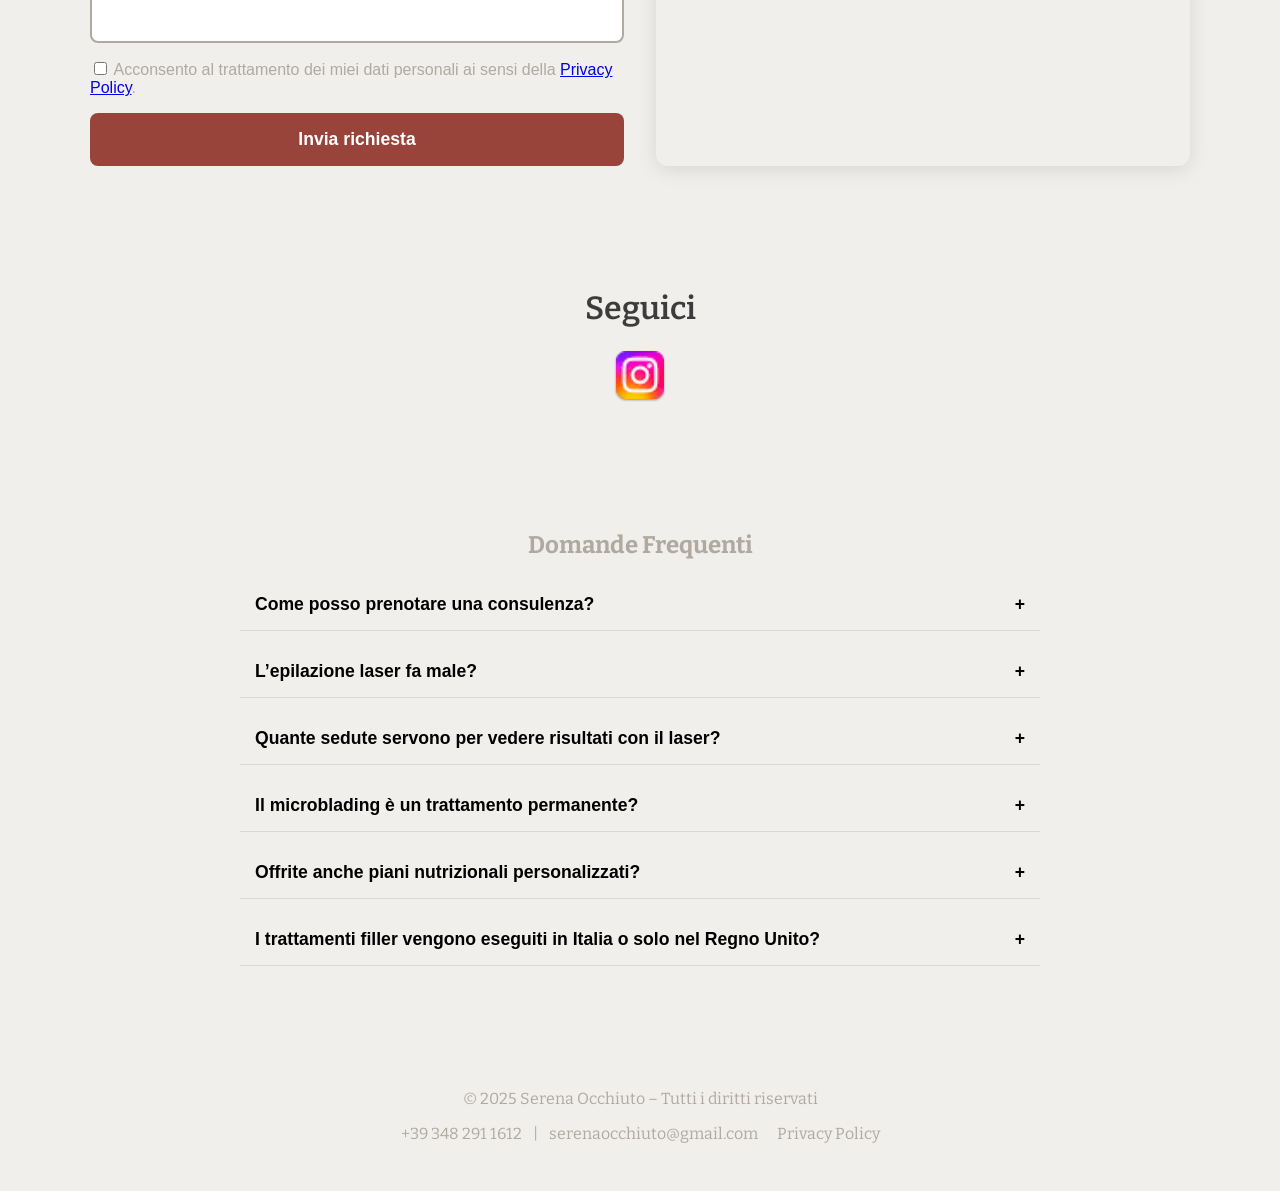
==== commit e37915ca: "inizio" ====
--- a/index.html
+++ b/index.html
@@ -7,7 +7,7 @@
     <link rel="icon" href="O.png" type="image/png">
     <link rel="stylesheet" href="style.css">
     <link href="https://cdn.jsdelivr.net/npm/aos@2.3.4/dist/aos.css" rel="stylesheet">
-    <link href="https://fonts.googleapis.com/css2?family=Montserrat:wght@400;600&display=swap" rel="stylesheet">
+    <link href="https://fonts.googleapis.com/css2?family=Bitter:wght@400;700&display=swap" rel="stylesheet">
     <link rel="stylesheet" href="https://cdn.jsdelivr.net/npm/swiper@10/swiper-bundle.min.css" />
     <link rel="stylesheet" href="https://cdnjs.cloudflare.com/ajax/libs/font-awesome/6.4.0/css/all.min.css" integrity="sha512-papTgkAgF6DHQps4jzFqXTmFChFbRpiEuk+xO+Uuk6A3pFP6Y65IG9Bp6PA2XvwFyKxJQfaJTOkB3Vr+VsyYkg==" crossorigin="anonymous" referrerpolicy="no-referrer" /></head>
 <body>
--- a/style.css
+++ b/style.css
@@ -1,4 +1,4 @@
-@import url('https://fonts.googleapis.com/css2?family=Inter:wght@400;500;600&display=swap');
+@import url('https://fonts.googleapis.com/css2?family=Bitter:wght@400;700&display=swap');
 
 html {
     scroll-behavior: smooth;
@@ -12,11 +12,15 @@
 
 body {
     margin: 0;
-    font-family: 'Montserrat', sans-serif;
+    font-family: 'Bitter', serif;
     background: var(--sand);
     color: #AFA9A0;
 }
 
+h1, h2, h3 {
+    font-family: 'Bitter', serif;
+    font-weight: 700; /* se vuoi il grassetto */
+}
 
 .free-shipping {
     background-color: var(--sand); /* sfondo chiaro */
@@ -805,7 +809,7 @@
 .social-section {
     padding: 3rem 1rem;
     background-color: var(--sand); /* un blu scuro coerente con tema mare */
-    color: var(--sand);
+    color: #3C3C3C;
     text-align: center;
 }
 
